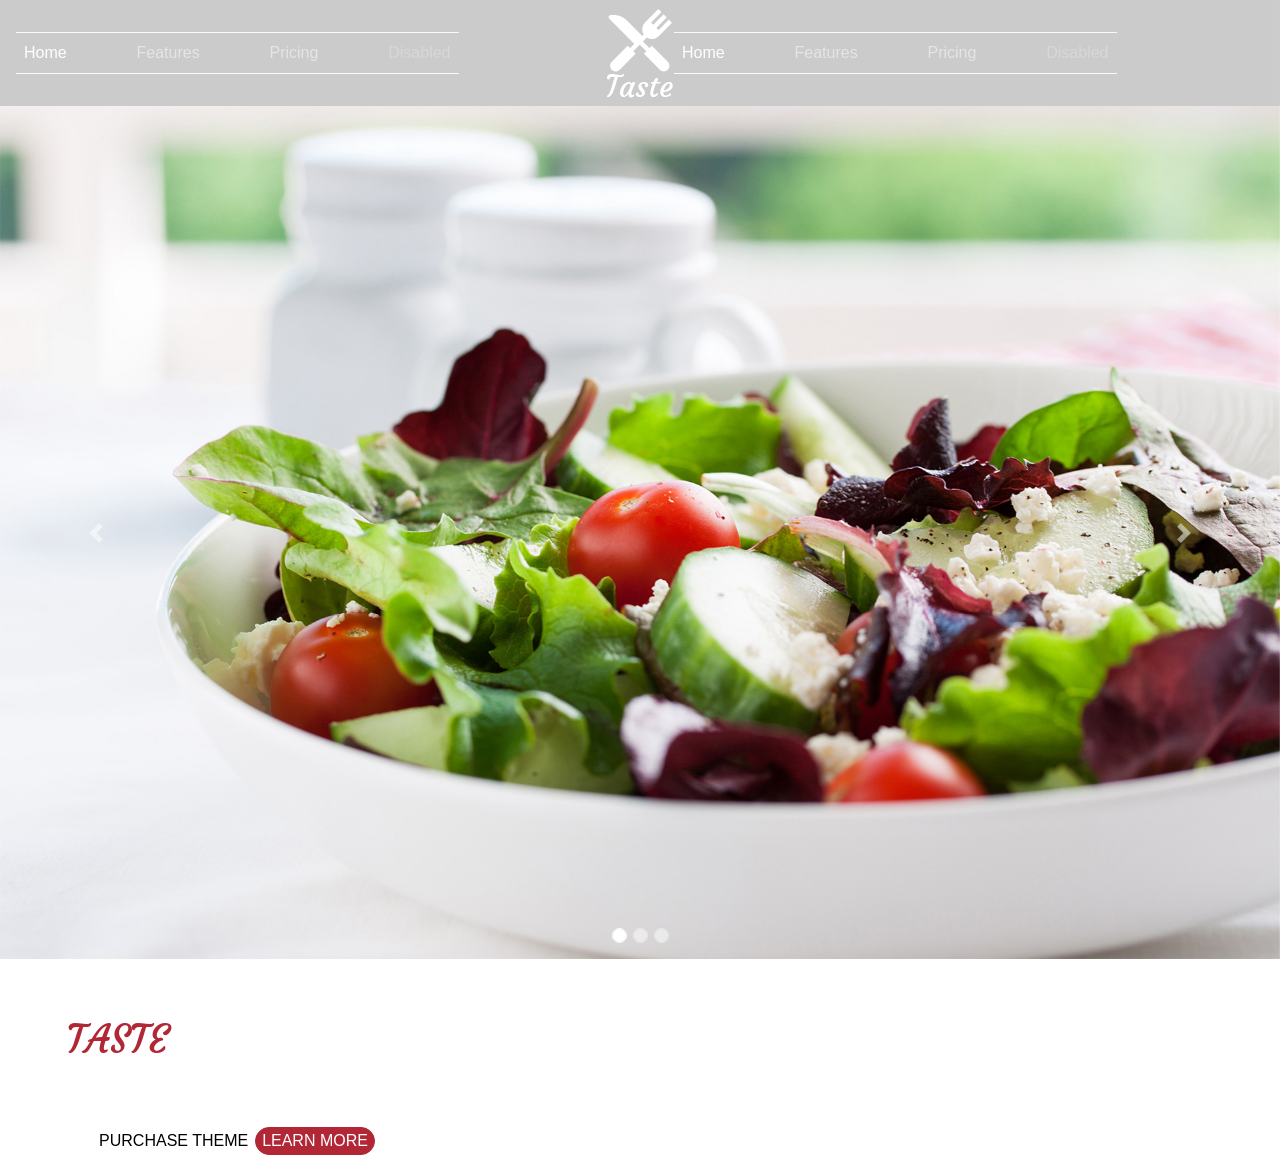
==== index2.html @ 9c45f6ed "media header 320px" ====
<!DOCTYPE html>
<html lang="en">

<head>
    <meta charset="UTF-8">
    <meta name="viewport" content="width=device-width, initial-scale=1.0">
    <meta http-equiv="X-UA-Compatible" content="ie=edge">
    <link rel="stylesheet" href="./public/css/app.css">
    <title>Document</title>
</head>

<body>
    <header>
        <nav class="navbar navbar-expand-lg navbar-dark ">
            <div class="collapse navbar-collapse  " id="navbarNavAltMarkup">
                <div class="navbar-nav w-75 d-flex justify-content-between border-top border-bottom">
                    <a class="nav-item nav-link active" href="#">Home <span class="sr-only">(current)</span></a>
                    <a class="nav-item nav-link" href="#">Features</a>
                    <a class="nav-item nav-link" href="#">Pricing</a>
                    <a class="nav-item nav-link disabled" href="#">Disabled</a>
                </div>
            </div>
            <img src="./public/images/logo.png" alt="">
            <button class="navbar-toggler" type="button" data-toggle="collapse" data-target="#navbarNavAltMarkup"
                aria-controls="navbarNavAltMarkup" aria-expanded="false" aria-label="Toggle navigation">
                <span class="navbar-toggler-icon"></span>
            </button>
            <div class="collapse navbar-collapse  " id="navbarNavAltMarkup">
                <div class="navbar-nav border-top border-bottom w-75 d-flex justify-content-between">
                    <a class="nav-item nav-link active" href="#">Home <span class="sr-only">(current)</span></a>
                    <a class="nav-item nav-link" href="#">Features</a>
                    <a class="nav-item nav-link" href="#">Pricing</a>
                    <a class="nav-item nav-link disabled" href="#">Disabled</a>
                </div>
            </div>
        </nav>
        <!--CAROUSSEL-->
        <div id="carouselExampleIndicators" class="carousel slide" data-ride="carousel">
                <ol class="carousel-indicators">
                  <li data-target="#carouselExampleIndicators" data-slide-to="0" class="active"></li>
                  <li data-target="#carouselExampleIndicators" data-slide-to="1"></li>
                  <li data-target="#carouselExampleIndicators" data-slide-to="2"></li>
                </ol>
                <div class="carousel-inner">
                  <div class="carousel-item active">
                    <img class="d-block w-100" src="./public/images/banner1.jpg" alt="First slide">
                  </div>
                  <div class="carousel-item">
                    <img class="d-block w-100" src="./public/images/banner1.jpg" alt="Second slide">
                  </div>
                  <div class="carousel-item">
                    <img class="d-block w-100" src="./public/images/banner1.jpg" alt="Third slide">
                  </div>
                </div>
                <a class="carousel-control-prev" href="#carouselExampleIndicators" role="button" data-slide="prev">
                  <span class="carousel-control-prev-icon" aria-hidden="true"></span>
                  <span class="sr-only">Previous</span>
                </a>
                <a class="carousel-control-next" href="#carouselExampleIndicators" role="button" data-slide="next">
                  <span class="carousel-control-next-icon" aria-hidden="true"></span>
                  <span class="sr-only">Next</span>
                </a>
                <div class="text_header">
                    <h1>Whatever your<span> OCCASION,</span></h1>
                    <h1><span class="coloré">TASTE</span> makes it one</h1>
                    <h1>to<span> remember!</span></h1>
                    <div class="button_header">
                        <button class=" rounded-pill">PURCHASE THEME</button>
                        <button class=" rounded-pill">LEARN MORE</button>
                    </div>
                </div>
              </div>
    </header>

    <!--section-->
    





    <script src="./node_modules/jquery/dist/jquery.js"></script>
    <script src="./node_modules/bootstrap/dist/js/bootstrap.bundle.js"></script>
    <script src="./node_modules/bootstrap/dist/js/bootstrap.js"></script>
</body>

</html>
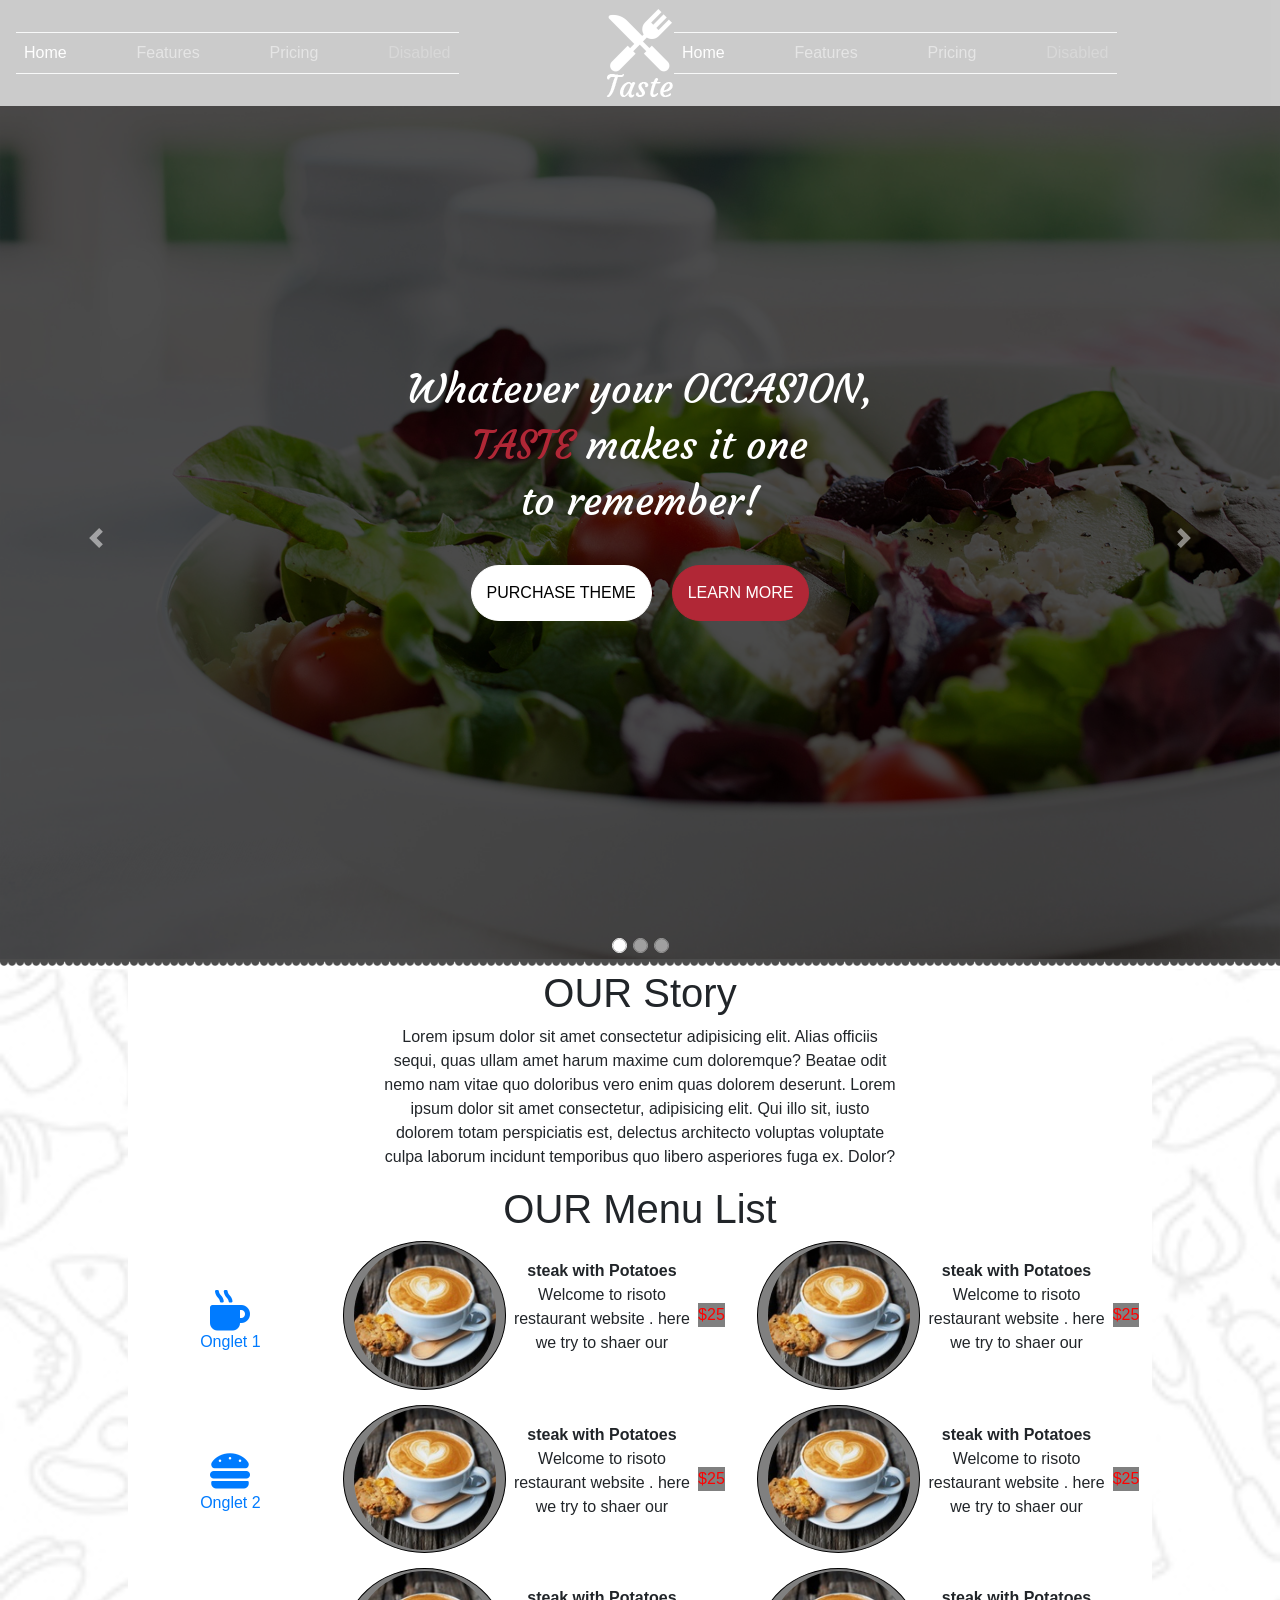
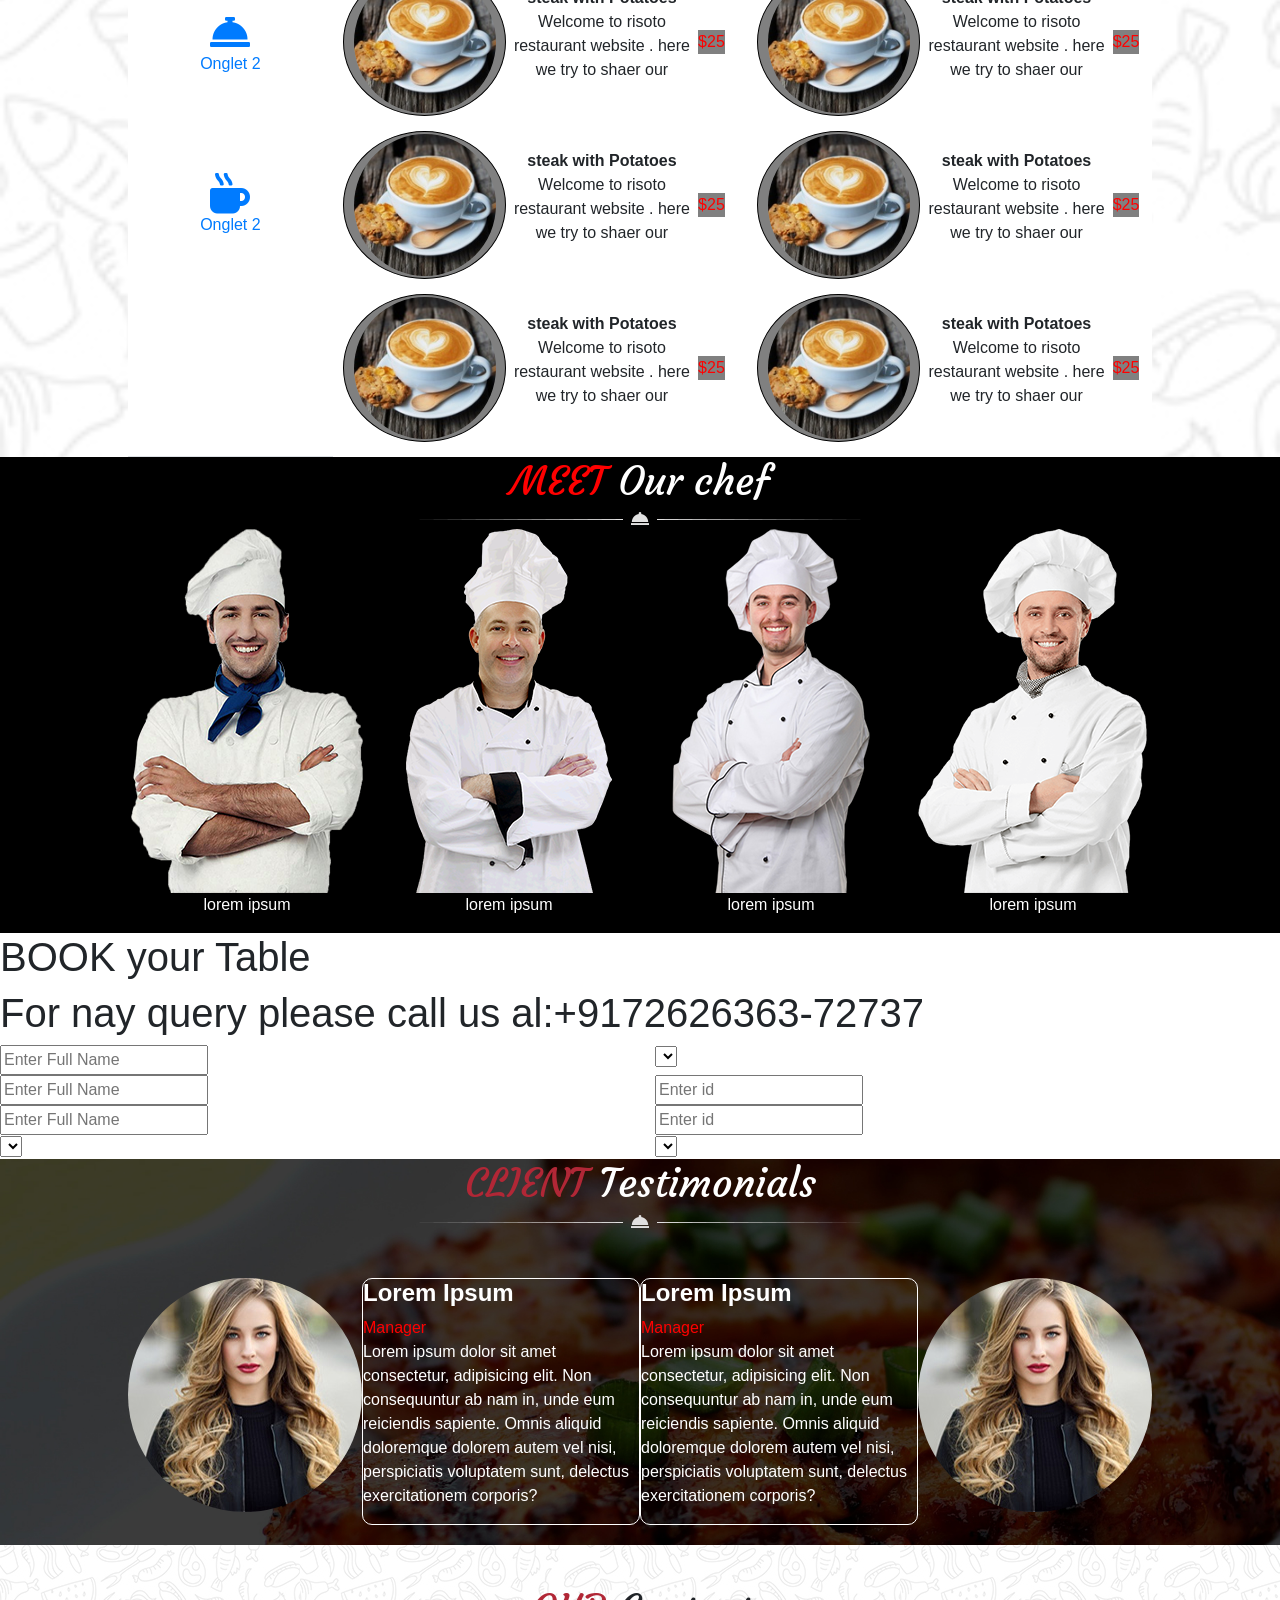
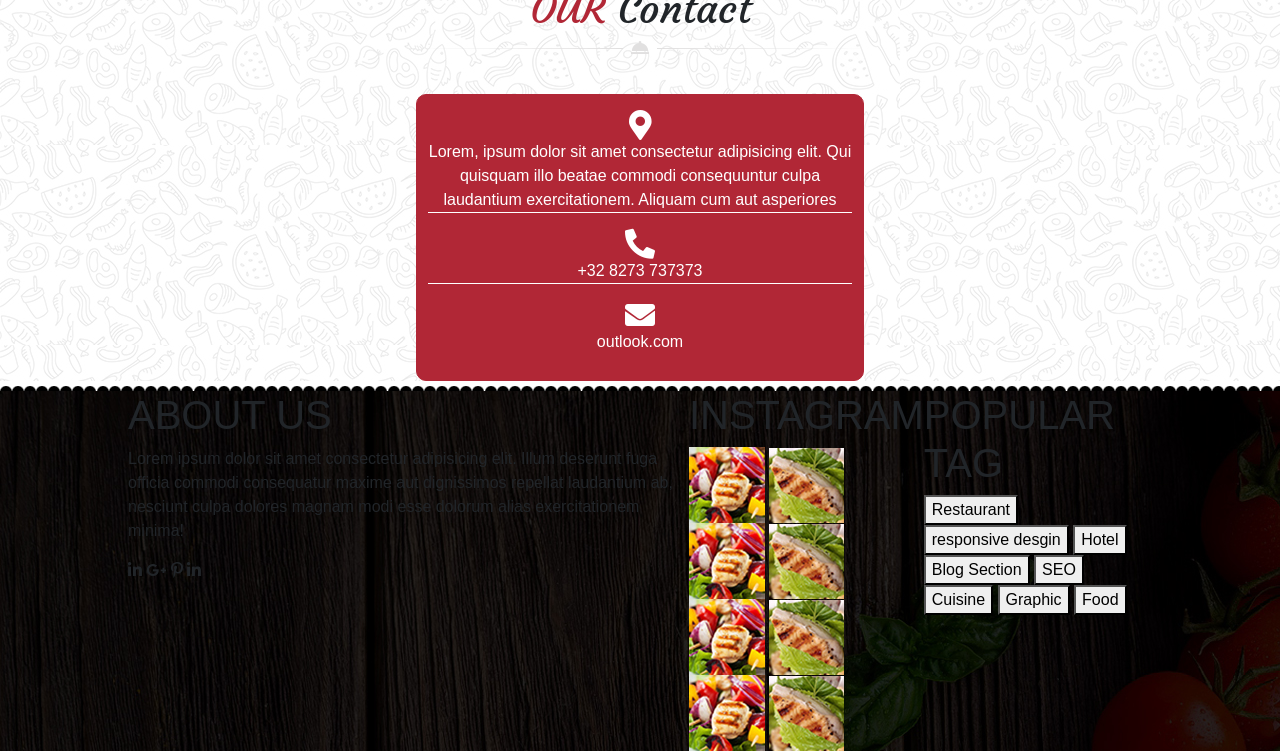
==== commit b9cf5a75: "footer pt 1" ====
--- a/index2.html
+++ b/index2.html
@@ -2,86 +2,396 @@
 <html lang="en">
 
 <head>
-    <meta charset="UTF-8">
-    <meta name="viewport" content="width=device-width, initial-scale=1.0">
-    <meta http-equiv="X-UA-Compatible" content="ie=edge">
-    <link rel="stylesheet" href="./public/css/app.css">
-    <title>Document</title>
+  <meta charset="UTF-8">
+  <meta name="viewport" content="width=device-width, initial-scale=1.0">
+  <meta http-equiv="X-UA-Compatible" content="ie=edge">
+  <link rel="stylesheet" href="./public/css/app.css">
+  <title>Document</title>
 </head>
 
 <body>
-    <header>
-        <nav class="navbar navbar-expand-lg navbar-dark ">
-            <div class="collapse navbar-collapse  " id="navbarNavAltMarkup">
-                <div class="navbar-nav w-75 d-flex justify-content-between border-top border-bottom">
-                    <a class="nav-item nav-link active" href="#">Home <span class="sr-only">(current)</span></a>
-                    <a class="nav-item nav-link" href="#">Features</a>
-                    <a class="nav-item nav-link" href="#">Pricing</a>
-                    <a class="nav-item nav-link disabled" href="#">Disabled</a>
-                </div>
-            </div>
-            <img src="./public/images/logo.png" alt="">
-            <button class="navbar-toggler" type="button" data-toggle="collapse" data-target="#navbarNavAltMarkup"
-                aria-controls="navbarNavAltMarkup" aria-expanded="false" aria-label="Toggle navigation">
-                <span class="navbar-toggler-icon"></span>
-            </button>
-            <div class="collapse navbar-collapse  " id="navbarNavAltMarkup">
-                <div class="navbar-nav border-top border-bottom w-75 d-flex justify-content-between">
-                    <a class="nav-item nav-link active" href="#">Home <span class="sr-only">(current)</span></a>
-                    <a class="nav-item nav-link" href="#">Features</a>
-                    <a class="nav-item nav-link" href="#">Pricing</a>
-                    <a class="nav-item nav-link disabled" href="#">Disabled</a>
-                </div>
-            </div>
+  <header>
+    <nav class="navbar navbar-expand-lg navbar-dark ">
+      <div class="collapse navbar-collapse  " id="navbarNavAltMarkup">
+        <div class="navbar-nav w-75 d-flex justify-content-between border-top border-bottom">
+          <a class="nav-item nav-link active" href="#">Home <span class="sr-only">(current)</span></a>
+          <a class="nav-item nav-link" href="#">Features</a>
+          <a class="nav-item nav-link" href="#">Pricing</a>
+          <a class="nav-item nav-link disabled" href="#">Disabled</a>
+        </div>
+      </div>
+      <img src="./public/images/logo.png" alt="">
+      <button class="navbar-toggler" type="button" data-toggle="collapse" data-target="#navbarNavAltMarkup"
+        aria-controls="navbarNavAltMarkup" aria-expanded="false" aria-label="Toggle navigation">
+        <span class="navbar-toggler-icon"></span>
+      </button>
+      <div class="collapse navbar-collapse  " id="navbarNavAltMarkup">
+        <div class="navbar-nav border-top border-bottom w-75 d-flex justify-content-between">
+          <a class="nav-item nav-link active" href="#">Home <span class="sr-only">(current)</span></a>
+          <a class="nav-item nav-link" href="#">Features</a>
+          <a class="nav-item nav-link" href="#">Pricing</a>
+          <a class="nav-item nav-link disabled" href="#">Disabled</a>
+        </div>
+      </div>
+    </nav>
+    <!--CAROUSSEL-->
+    <div id="carouselExampleIndicators" class="carousel slide" data-ride="carousel">
+      <ol class="carousel-indicators">
+        <li data-target="#carouselExampleIndicators" data-slide-to="0" class="active"></li>
+        <li data-target="#carouselExampleIndicators" data-slide-to="1"></li>
+        <li data-target="#carouselExampleIndicators" data-slide-to="2"></li>
+      </ol>
+      <div class="carousel-inner">
+        <div class="carousel-item active">
+          <img class="d-block w-100" src="./public/images/banner1.jpg" alt="First slide">
+        </div>
+        <div class="carousel-item">
+          <img class="d-block w-100" src="./public/images/banner1.jpg" alt="Second slide">
+        </div>
+        <div class="carousel-item">
+          <img class="d-block w-100" src="./public/images/banner1.jpg" alt="Third slide">
+        </div>
+      </div>
+      <a class="carousel-control-prev" href="#carouselExampleIndicators" role="button" data-slide="prev">
+        <span class="carousel-control-prev-icon" aria-hidden="true"></span>
+        <span class="sr-only">Previous</span>
+      </a>
+      <a class="carousel-control-next" href="#carouselExampleIndicators" role="button" data-slide="next">
+        <span class="carousel-control-next-icon" aria-hidden="true"></span>
+        <span class="sr-only">Next</span>
+      </a>
+      <div class="text_header">
+        <h1>Whatever your<span> OCCASION,</span></h1>
+        <h1><span class="coloré">TASTE</span> makes it one</h1>
+        <h1>to<span> remember!</span></h1>
+        <div class="button_header">
+          <button class=" rounded-pill">PURCHASE THEME</button>
+          <button class=" rounded-pill">LEARN MORE</button>
+        </div>
+      </div>
+      <div class="deco">
+
+      </div>
+    </div>
+
+  </header>
+
+  <!--section-->
+  <section class="section1">
+    <div class="story_menulist">
+      <h1><span>OUR</span> Story </h1>
+      <p>Lorem ipsum dolor sit amet consectetur adipisicing elit. Alias officiis sequi, quas ullam amet harum maxime cum
+        doloremque? Beatae odit nemo nam vitae quo doloribus vero enim quas dolorem deserunt. Lorem ipsum dolor sit amet
+        consectetur, adipisicing elit. Qui illo sit, iusto dolorem totam perspiciatis est, delectus architecto voluptas
+        voluptate culpa laborum incidunt temporibus quo libero asperiores fuga ex. Dolor?</p>
+      <h1><span>OUR</span> Menu List</h1>
+      <div class="menu_onglet d-flex w-100">
+        <!--MENU SUR LE COTE-->
+        <nav class="nav nav-tabs flex-column">
+          <a class="nav-item nav-link pt-5 pb-5" href="#p1" data-toggle="tab"><i class="fas fa-mug-hot"></i>Onglet 1</a>
+          <a class="nav-item nav-link pt-5 pb-5" href="#p2" data-toggle="tab"><i class="fas fa-hamburger"></i></i>Onglet
+            2</a>
+          <a class="nav-item nav-link pt-5 pb-5" href="#p2" data-toggle="tab"><i
+              class="fas fa-concierge-bell"></i>Onglet 2</a>
+          <a class="nav-item nav-link pt-5 pb-5" href="#p2" data-toggle="tab"><i class="fas fa-mug-hot"></i>Onglet 2</a>
         </nav>
-        <!--CAROUSSEL-->
-        <div id="carouselExampleIndicators" class="carousel slide" data-ride="carousel">
-                <ol class="carousel-indicators">
-                  <li data-target="#carouselExampleIndicators" data-slide-to="0" class="active"></li>
-                  <li data-target="#carouselExampleIndicators" data-slide-to="1"></li>
-                  <li data-target="#carouselExampleIndicators" data-slide-to="2"></li>
-                </ol>
-                <div class="carousel-inner">
-                  <div class="carousel-item active">
-                    <img class="d-block w-100" src="./public/images/banner1.jpg" alt="First slide">
-                  </div>
-                  <div class="carousel-item">
-                    <img class="d-block w-100" src="./public/images/banner1.jpg" alt="Second slide">
-                  </div>
-                  <div class="carousel-item">
-                    <img class="d-block w-100" src="./public/images/banner1.jpg" alt="Third slide">
-                  </div>
-                </div>
-                <a class="carousel-control-prev" href="#carouselExampleIndicators" role="button" data-slide="prev">
-                  <span class="carousel-control-prev-icon" aria-hidden="true"></span>
-                  <span class="sr-only">Previous</span>
-                </a>
-                <a class="carousel-control-next" href="#carouselExampleIndicators" role="button" data-slide="next">
-                  <span class="carousel-control-next-icon" aria-hidden="true"></span>
-                  <span class="sr-only">Next</span>
-                </a>
-                <div class="text_header">
-                    <h1>Whatever your<span> OCCASION,</span></h1>
-                    <h1><span class="coloré">TASTE</span> makes it one</h1>
-                    <h1>to<span> remember!</span></h1>
-                    <div class="button_header">
-                        <button class=" rounded-pill">PURCHASE THEME</button>
-                        <button class=" rounded-pill">LEARN MORE</button>
-                    </div>
-                </div>
-              </div>
-    </header>
-
-    <!--section-->
+        <!--CONTENU DES MENUS BREAKFAST-->
+        <div class="tab-content">
+          <div class="tab-pane fade show active" id="p1">
+            <!--1ERE RANGEE DES MENUS-->
+            <div class="row">
+              <div class="col-6">
+                <div class="imgronde">
+                  <img src="./public/images/menu_image_1.jpg" alt="">
+                </div>
+                <p><span>steak with Potatoes</span></br>
+                  Welcome to risoto restaurant website . here we try to shaer our</p>
+                <div class="prix">
+                  <span>$25</span>
+                </div>
+              </div>
+              <div class="col-6">
+                <div class="imgronde">
+                  <img src="./public/images/menu_image_1.jpg" alt="">
+                </div>
+                <p><span>steak with Potatoes</span> </br>
+                  Welcome to risoto restaurant website . here we try to shaer our</p>
+                <div class="prix">
+                  <span>$25</span>
+                </div>
+              </div>
+
+            </div>
+            <!--DEUXIEMME RANGEE-->
+            <div class="row">
+              <div class="col-6">
+                <div class="imgronde">
+                  <img src="./public/images/menu_image_1.jpg" alt="">
+                </div>
+                <p><span>steak with Potatoes</span></br>
+                  Welcome to risoto restaurant website . here we try to shaer our</p>
+                <div class="prix">
+                  <span>$25</span>
+                </div>
+              </div>
+              <div class="col-6">
+                <div class="imgronde">
+                  <img src="./public/images/menu_image_1.jpg" alt="">
+                </div>
+                <p><span>steak with Potatoes</span> </br>
+                  Welcome to risoto restaurant website . here we try to shaer our</p>
+                <div class="prix">
+                  <span>$25</span>
+                </div>
+              </div>
+
+            </div>
+            <!--TROISIEME RANGEE-->
+            <div class="row">
+              <div class="col-6">
+                <div class="imgronde">
+                  <img src="./public/images/menu_image_1.jpg" alt="">
+                </div>
+                <p><span>steak with Potatoes</span></br>
+                  Welcome to risoto restaurant website . here we try to shaer our</p>
+                <div class="prix">
+                  <span>$25</span>
+                </div>
+              </div>
+              <div class="col-6">
+                <div class="imgronde">
+                  <img src="./public/images/menu_image_1.jpg" alt="">
+                </div>
+                <p><span>steak with Potatoes</span> </br>
+                  Welcome to risoto restaurant website . here we try to shaer our</p>
+                <div class="prix">
+                  <span>$25</span>
+                </div>
+              </div>
+
+            </div>
+            <!--QUATRIEME-->
+            <div class="row">
+              <div class="col-6">
+                <div class="imgronde">
+                  <img src="./public/images/menu_image_1.jpg" alt="">
+                </div>
+                <p><span>steak with Potatoes</span></br>
+                  Welcome to risoto restaurant website . here we try to shaer our</p>
+                <div class="prix">
+                  <span>$25</span>
+                </div>
+              </div>
+              <div class="col-6">
+                <div class="imgronde">
+                  <img src="./public/images/menu_image_1.jpg" alt="">
+                </div>
+                <p><span>steak with Potatoes</span> </br>
+                  Welcome to risoto restaurant website . here we try to shaer our</p>
+                <div class="prix">
+                  <span>$25</span>
+                </div>
+              </div>
+
+            </div>
+            <!--CINQUIEME RANGEE-->
+            <div class="row">
+              <div class="col-6">
+                <div class="imgronde">
+                  <img src="./public/images/menu_image_1.jpg" alt="">
+                </div>
+                <p><span>steak with Potatoes</span></br>
+                  Welcome to risoto restaurant website . here we try to shaer our</p>
+                <div class="prix">
+                  <span>$25</span>
+                </div>
+              </div>
+              <div class="col-6">
+                <div class="imgronde">
+                  <img src="./public/images/menu_image_1.jpg" alt="">
+                </div>
+                <p><span>steak with Potatoes</span> </br>
+                  Welcome to risoto restaurant website . here we try to shaer our</p>
+                <div class="prix">
+                  <span>$25</span>
+                </div>
+              </div>
+
+            </div>
+          </div>
+        </div>
+
+      </div>
+    </div>
+  </section>
+  <section class="meetourchef">
+    <div class="titre_ourchef">
+      <h1><span>MEET</span> Our chef</h1>
+      <img src="./public/images/decoration_line.png" alt="">
+    </div>
+    <div class="row">
+      <div class="col-3">
+        <img src="./public/images/chef1.png" alt="">
+        <p>lorem ipsum</p>
+      </div>
+      <div class="col-3">
+        <img src="./public/images/chef2.png" alt="">
+        <p>lorem ipsum</p>
+      </div>
+      <div class="col-3">
+        <img src="./public/images/chef3.png" alt="">
+        <p>lorem ipsum</p>
+      </div>
+      <div class="col-3">
+        <img src="./public/images/chef4.png" alt="">
+        <p>lorem ipsum</p>
+      </div>
+    </div>
+  </section>
+
+  <!--BOOK YOUR TABLE-->
+  <section class="book">
+    <div class="book_table">
+      <h1><span>BOOK</span> your Table</h1>
+      <div class="formualaire">
+        <h1>For nay query please call us al:+9172626363-72737</h1>
+        <form action="">
+          <!--1ERE RANGEE-->
+          <div class="row">
+            <div class="col-6">
+              <input type="text" placeholder="Enter Full Name">
+            </div>
+            <div class="col-6">
+              <select name="" id=""></select>
+            </div>
+          </div>
+          <!--2IEME RANGEE-->
+          <div class="row">
+            <div class="col-6">
+              <input type="text" placeholder="Enter Full Name">
+            </div>
+            <div class="col-6">
+              <input type="text" placeholder="Enter id">
+            </div>
+          </div>
+          <!--3IEME RANGEE-->
+          <div class="row">
+            <div class="col-6">
+              <input type="text" placeholder="Enter Full Name">
+            </div>
+            <div class="col-6">
+              <input type="text" placeholder="Enter id">
+            </div>
+          </div>
+          <!--4IEME RANGEE-->
+          <div class="row">
+            <div class="col-6">
+              <select name="" id=""></select>
+            </div>
+            <div class="col-6">
+              <select name="" id=""></select>
+            </div>
+          </div>
+        </form>
+      </div>
+    </div>
+
+    <!--CLIENT TESTIMONIALS-->
+  </section>
+  <section class="testimonials">
+    <div class="client_testi">
+      <h1><span>CLIENT</span> Testimonials</h1>
+      <img src="./public/images/decoration_line.png" alt="">
+    </div>
+    <div class="manager">
+      <div class="first_photo">
+        <img src="./public/images/testimonial1.jpg" alt="">
+      </div>
+      <div class="first_presentation">
+        <h4>Lorem Ipsum</h4>
+        <span>Manager</span>
+        <p>Lorem ipsum dolor sit amet consectetur, adipisicing elit. Non consequuntur ab nam in, unde eum reiciendis
+          sapiente. Omnis aliquid doloremque dolorem autem vel nisi, perspiciatis voluptatem sunt, delectus
+          exercitationem corporis?</p>
+      </div>
+      <div class="first_presentation">
+        <h4>Lorem Ipsum</h4>
+        <span>Manager</span>
+        <p>Lorem ipsum dolor sit amet consectetur, adipisicing elit. Non consequuntur ab nam in, unde eum reiciendis
+          sapiente. Omnis aliquid doloremque dolorem autem vel nisi, perspiciatis voluptatem sunt, delectus
+          exercitationem corporis?</p>
+      </div>
+      <div class="first_photo">
+        <img src="./public/images/testimonial1.jpg" alt="">
+      </div>
+    </div>
+  </section>
+  <!--OUR CONTACT-->
+  <section class="our_contact">
+    <h1><span>OUR </span>Contact</h1>
+    <img src="./public/images/decoration_line.png" alt="">
+    <div class="info">
+      <i class="fas fa-map-marker-alt"></i>
+      <p>Lorem, ipsum dolor sit amet consectetur adipisicing elit. Qui quisquam illo beatae commodi consequuntur culpa
+        laudantium exercitationem. Aliquam cum aut asperiores</p>
+      <i class="fas fa-phone-alt"></i>
+      <p>+32 8273 737373</p>
+      <i class="fas fa-envelope"></i>
+      <p>outlook.com</p>
+    </div>
+  </section>
+  <!--FOOTER-->
+  <footer>
+      <div class="deco2">
+
+        </div>
+    <div class="fin">
+        
+          <div class="about_us">
+            <h1>ABOUT US</h1>
+            <p>Lorem ipsum dolor sit amet consectetur adipisicing elit. Illum deserunt fuga officia commodi consequatur maxime aut dignissimos repellat laudantium ab, nesciunt culpa dolores magnam modi esse dolorum alias exercitationem minima!</p>
+            <div class="icones">
+                <i class="fab fa-linkedin-in"></i>
+                <i class="fab fa-google-plus-g"></i>
+                <i class="fab fa-pinterest-p"></i>
+                <i class="fab fa-linkedin-in"></i>
+            </div>
+          </div>
+          <div class="instagram">
+            <h1>INSTAGRAM</h1>
+            <img src="./public/images/instragram_gallery_img1.jpg" alt="">
+            <img src="./public/images/instragram_gallery_img2.jpg" alt="">
+            <img src="./public/images/instragram_gallery_img1.jpg" alt="">
+            <img src="./public/images/instragram_gallery_img2.jpg" alt="">
+            <img src="./public/images/instragram_gallery_img1.jpg" alt="">
+            <img src="./public/images/instragram_gallery_img2.jpg" alt="">
+            <img src="./public/images/instragram_gallery_img1.jpg" alt="">
+            <img src="./public/images/instragram_gallery_img2.jpg" alt="">
+          </div>
+          <div class="popular">
+            <h1>POPULAR TAG</h1>
+            <button>Restaurant</button>
+            <button>responsive desgin</button>
+            <button>Hotel</button>
+            <button>Blog Section</button>
+            <button>SEO</button>
+            <button>Cuisine</button>
+            <button>Graphic</button>
+            <button>Food</button>
+          </div>
+    </div>
+    <div class="fond_rouge">
+      
+    </div>
     
-
-
-
-
-
-    <script src="./node_modules/jquery/dist/jquery.js"></script>
-    <script src="./node_modules/bootstrap/dist/js/bootstrap.bundle.js"></script>
-    <script src="./node_modules/bootstrap/dist/js/bootstrap.js"></script>
+  </footer>
+
+
+
+
+  <script src="./node_modules/jquery/dist/jquery.js"></script>
+  <script src="./node_modules/bootstrap/dist/js/bootstrap.bundle.js"></script>
+  <script src="./node_modules/bootstrap/dist/js/bootstrap.js"></script>
 </body>
 
 </html>
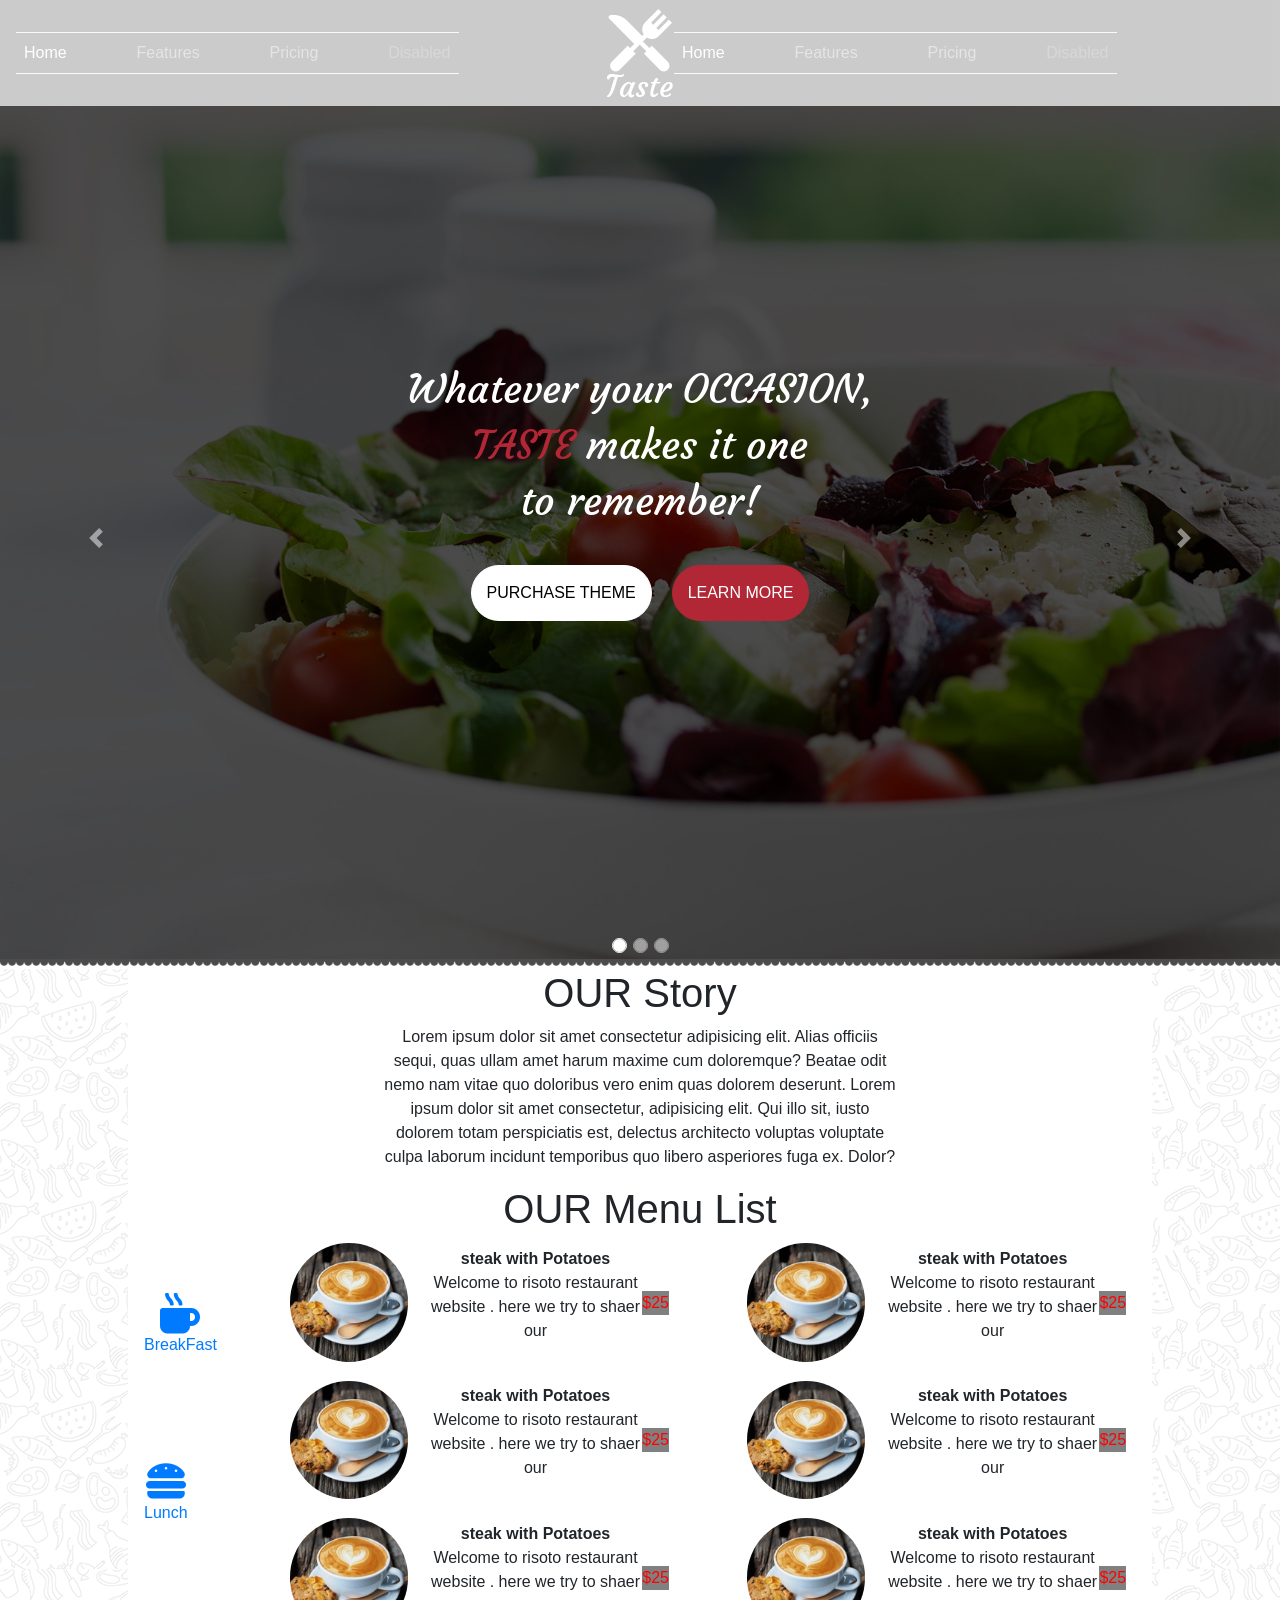
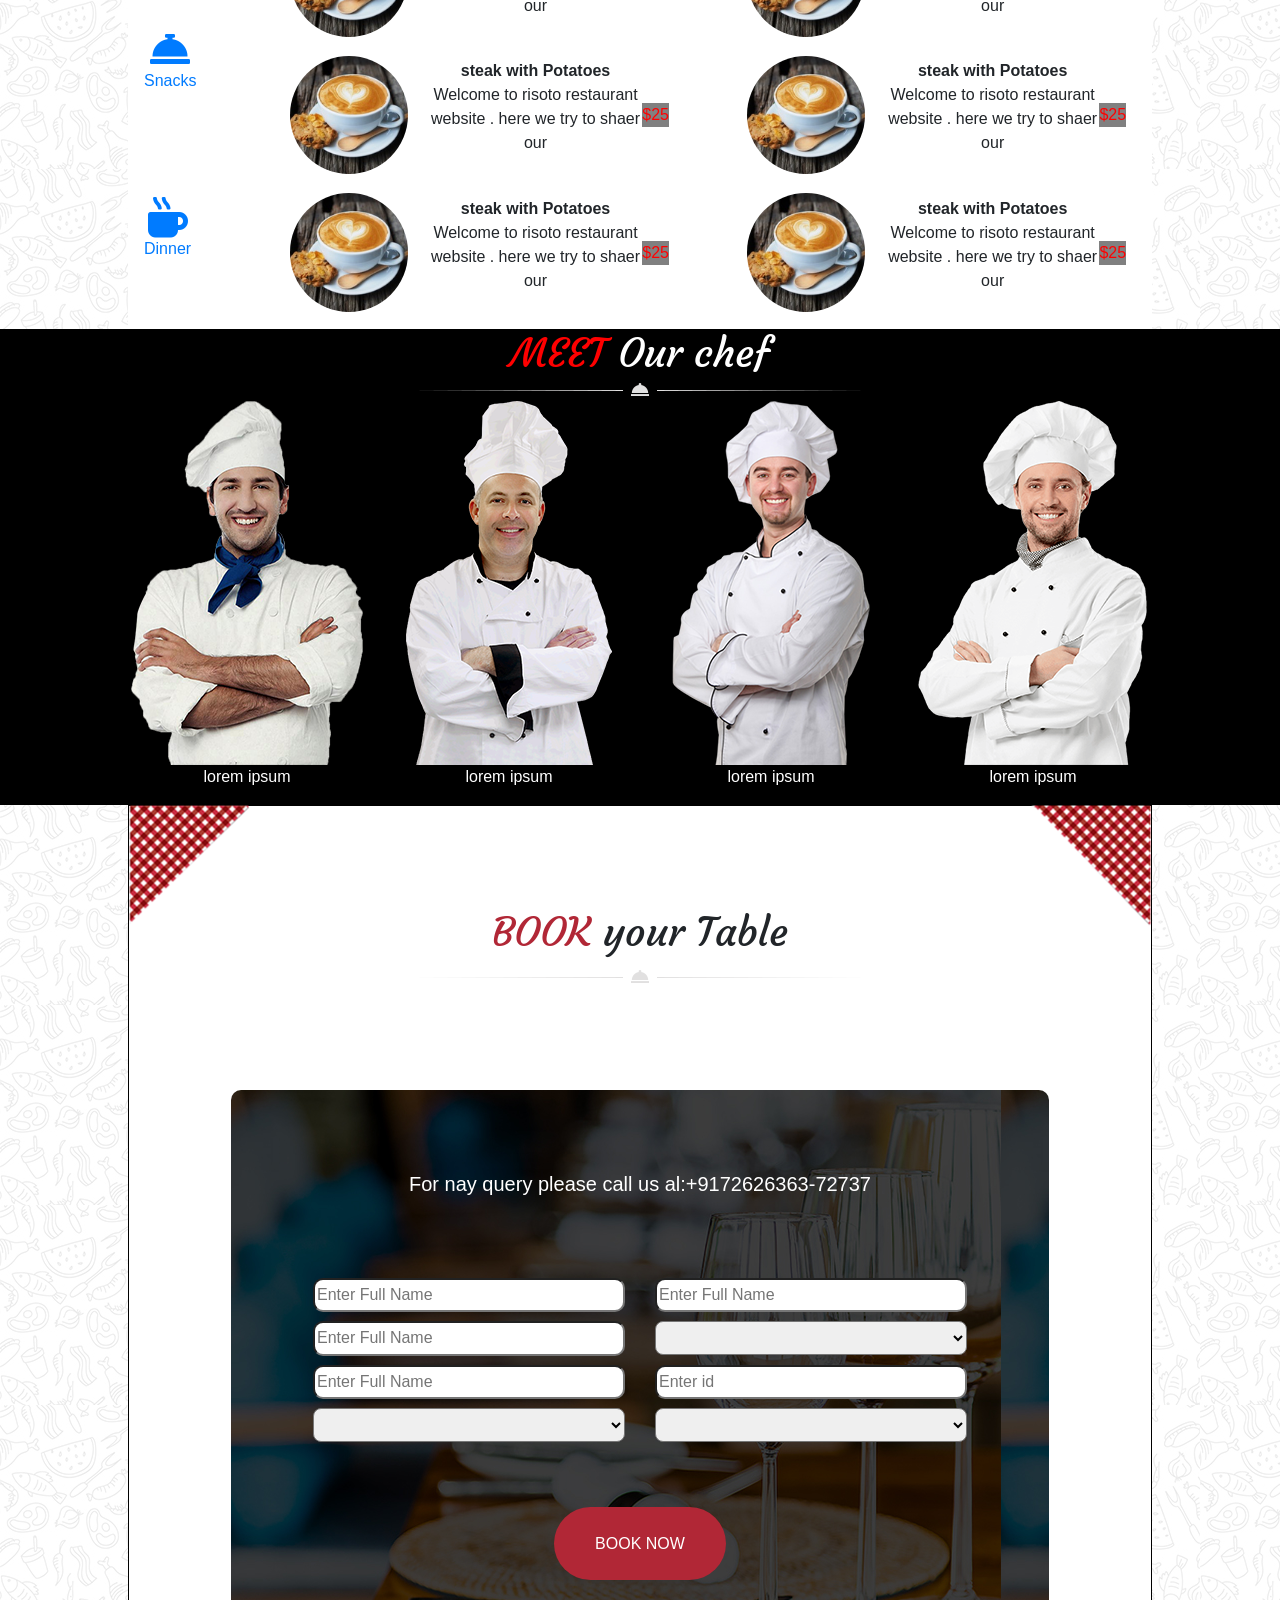
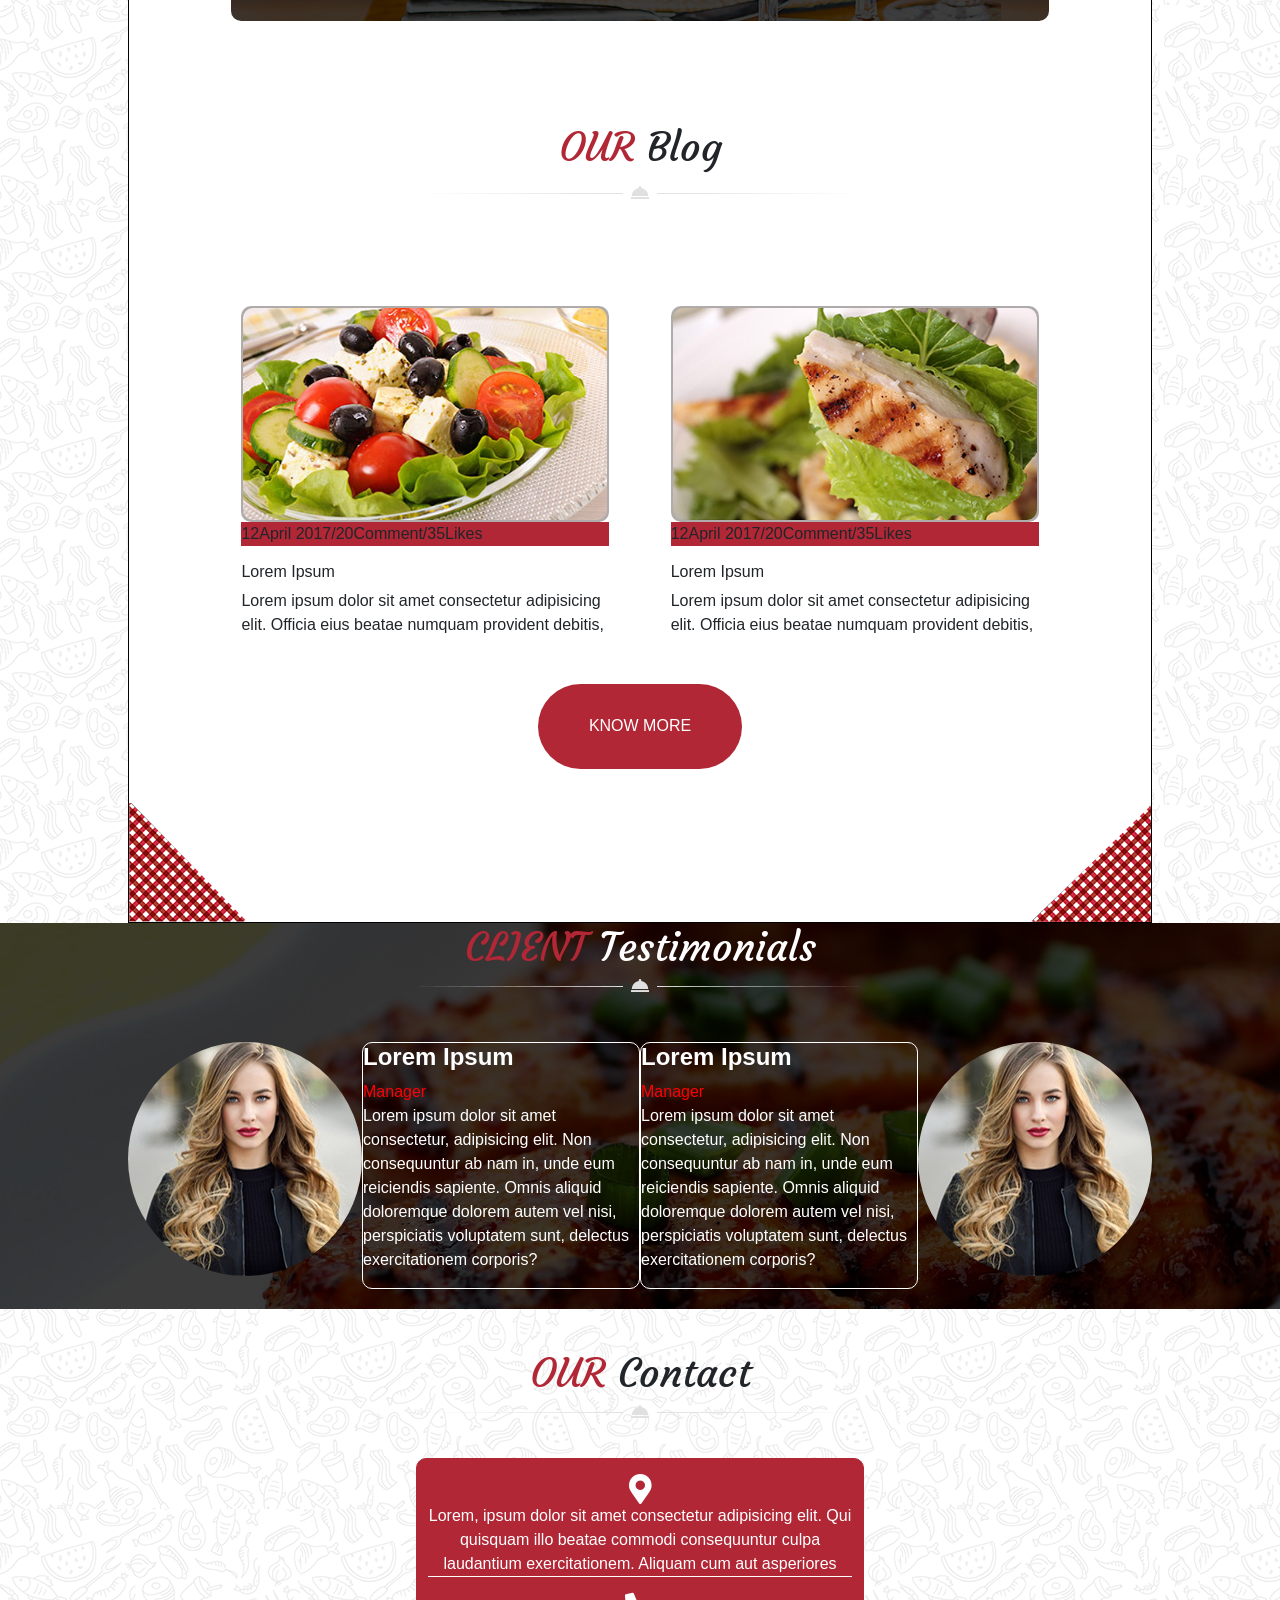
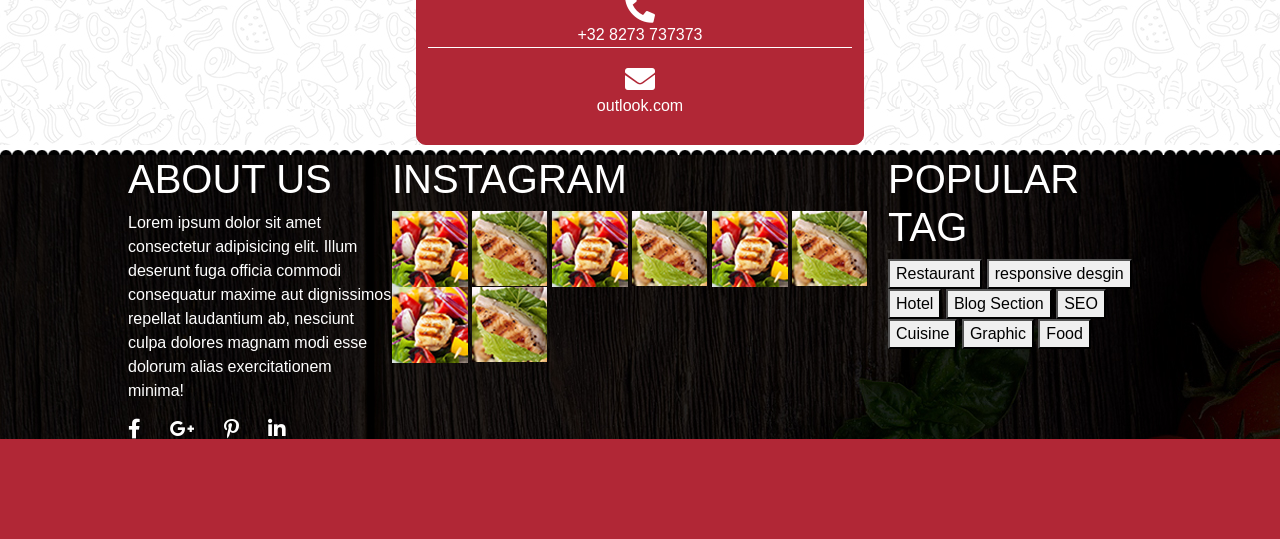
==== commit 24dc6fa2: "menu onglet" ====
--- a/index2.html
+++ b/index2.html
@@ -87,17 +87,33 @@
       <h1><span>OUR</span> Menu List</h1>
       <div class="menu_onglet d-flex w-100">
         <!--MENU SUR LE COTE-->
-        <nav class="nav nav-tabs flex-column">
-          <a class="nav-item nav-link pt-5 pb-5" href="#p1" data-toggle="tab"><i class="fas fa-mug-hot"></i>Onglet 1</a>
-          <a class="nav-item nav-link pt-5 pb-5" href="#p2" data-toggle="tab"><i class="fas fa-hamburger"></i></i>Onglet
-            2</a>
-          <a class="nav-item nav-link pt-5 pb-5" href="#p2" data-toggle="tab"><i
-              class="fas fa-concierge-bell"></i>Onglet 2</a>
-          <a class="nav-item nav-link pt-5 pb-5" href="#p2" data-toggle="tab"><i class="fas fa-mug-hot"></i>Onglet 2</a>
-        </nav>
-        <!--CONTENU DES MENUS BREAKFAST-->
-        <div class="tab-content">
-          <div class="tab-pane fade show active" id="p1">
+        <ul class="nav  mb-3" id="tab" role="tablist">
+          <li class="nav-item" role="presentation">
+            <a class="nav-link active" id="pills-breakfirst-tab" data-toggle="pill" href="#pills-breakfirst" role="tab"
+              aria-controls="pills-breakfirst" aria-selected="true"><i class="fas fa-mug-hot"></i>BreakFast</a>
+          </li>
+          <li class="nav-item" role="presentation">
+            <a class="nav-link" id="pills-lunch-tab" data-toggle="pill" href="#pills-lunch" role="tab"
+              aria-controls="pills-lunch" aria-selected="false"><i class="fas fa-hamburger"></i>Lunch</a>
+          </li>
+          <li class="nav-item" role="presentation">
+            <a class="nav-link" id="pills-snacks-tab" data-toggle="pill" href="#pills-snacks" role="tab"
+              aria-controls="pills-snacks" aria-selected="false"><i class="fas fa-concierge-bell"></i>Snacks</a>
+          </li>
+          <li class="nav-item" role="presentation">
+            <a class="nav-link" id="pills-dinner-tab" data-toggle="pill" href="#pills-dinner" role="tab"
+              aria-controls="pills-dinner" aria-selected="false"><i class="fas fa-mug-hot"></i>Dinner</a>
+          </li>
+          <li class="nav-item" role="presentation">
+            <a class="nav-link" id="pills-contact-tab" data-toggle="pill" href="#pills-contact" role="tab"
+              aria-controls="pills-contact" aria-selected="false"></a>
+          </li>
+        </ul>
+
+        <div class="tab-content" id="pills-tabContent">
+          <!--CONTENU DES MENUS BREAKFAST-->
+          <div class="tab-pane fade show active" id="pills-breakfirst" role="tabpanel"
+            aria-labelledby="pills-lunch  -tab">
             <!--1ERE RANGEE DES MENUS-->
             <div class="row">
               <div class="col-6">
@@ -219,7 +235,382 @@
 
             </div>
           </div>
-        </div>
+
+          <!--CONTENU DES MENUS LUNCH-->
+
+          <div class="tab-pane fade" id="pills-lunch" role="tabpanel" aria-labelledby="pills-lunch-tab">
+            <!--1ERE RANGEE DES MENUS-->
+            <div class="row">
+              <div class="col-6">
+                <div class="imgronde">
+                  <img src="./public/images/menu_image_2.jpg" alt="">
+                </div>
+                <p><span>steak with Potatoes</span></br>
+                  Welcome to risoto restaurant website . here we try to shaer our</p>
+                <div class="prix">
+                  <span>$25</span>
+                </div>
+              </div>
+              <div class="col-6">
+                <div class="imgronde">
+                  <img src="./public/images/menu_image_2.jpg" alt="">
+                </div>
+                <p><span>steak with Potatoes</span> </br>
+                  Welcome to risoto restaurant website . here we try to shaer our</p>
+                <div class="prix">
+                  <span>$25</span>
+                </div>
+              </div>
+
+            </div>
+            <!--DEUXIEMME RANGEE-->
+            <div class="row">
+              <div class="col-6">
+                <div class="imgronde">
+                  <img src="./public/images/menu_image_2.jpg" alt="">
+                </div>
+                <p><span>steak with Potatoes</span></br>
+                  Welcome to risoto restaurant website . here we try to shaer our</p>
+                <div class="prix">
+                  <span>$25</span>
+                </div>
+              </div>
+              <div class="col-6">
+                <div class="imgronde">
+                  <img src="./public/images/menu_image_2.jpg" alt="">
+                </div>
+                <p><span>steak with Potatoes</span> </br>
+                  Welcome to risoto restaurant website . here we try to shaer our</p>
+                <div class="prix">
+                  <span>$25</span>
+                </div>
+              </div>
+
+            </div>
+            <!--TROISIEME RANGEE-->
+            <div class="row">
+              <div class="col-6">
+                <div class="imgronde">
+                  <img src="./public/images/menu_image_2.jpg" alt="">
+                </div>
+                <p><span>steak with Potatoes</span></br>
+                  Welcome to risoto restaurant website . here we try to shaer our</p>
+                <div class="prix">
+                  <span>$25</span>
+                </div>
+              </div>
+              <div class="col-6">
+                <div class="imgronde">
+                  <img src="./public/images/menu_image_2.jpg" alt="">
+                </div>
+                <p><span>steak with Potatoes</span> </br>
+                  Welcome to risoto restaurant website . here we try to shaer our</p>
+                <div class="prix">
+                  <span>$25</span>
+                </div>
+              </div>
+
+            </div>
+            <!--QUATRIEME-->
+            <div class="row">
+              <div class="col-6">
+                <div class="imgronde">
+                  <img src="./public/images/menu_image_2.jpg" alt="">
+                </div>
+                <p><span>steak with Potatoes</span></br>
+                  Welcome to risoto restaurant website . here we try to shaer our</p>
+                <div class="prix">
+                  <span>$25</span>
+                </div>
+              </div>
+              <div class="col-6">
+                <div class="imgronde">
+                  <img src="./public/images/menu_image_2.jpg" alt="">
+                </div>
+                <p><span>steak with Potatoes</span> </br>
+                  Welcome to risoto restaurant website . here we try to shaer our</p>
+                <div class="prix">
+                  <span>$25</span>
+                </div>
+              </div>
+
+            </div>
+            <!--CINQUIEME RANGEE-->
+            <div class="row">
+              <div class="col-6">
+                <div class="imgronde">
+                  <img src="./public/images/menu_image_2.jpg" alt="">
+                </div>
+                <p><span>steak with Potatoes</span></br>
+                  Welcome to risoto restaurant website . here we try to shaer our</p>
+                <div class="prix">
+                  <span>$25</span>
+                </div>
+              </div>
+              <div class="col-6">
+                <div class="imgronde">
+                  <img src="./public/images/menu_image_2.jpg" alt="">
+                </div>
+                <p><span>steak with Potatoes</span> </br>
+                  Welcome to risoto restaurant website . here we try to shaer our</p>
+                <div class="prix">
+                  <span>$25</span>
+                </div>
+              </div>
+
+            </div>
+          </div>
+          <!--CONTENU DES MENUS LUNCH-->
+
+          <div class="tab-pane fade" id="pills-snacks" role="tabpanel" aria-labelledby="pills-snacks-tab">
+            <!--1ERE RANGEE DES MENUS-->
+            <div class="row">
+              <div class="col-6">
+                <div class="imgronde">
+                  <img src="./public/images/menu_image_3.jpg" alt="">
+                </div>
+                <p><span>steak with Potatoes</span></br>
+                  Welcome to risoto restaurant website . here we try to shaer our</p>
+                <div class="prix">
+                  <span>$25</span>
+                </div>
+              </div>
+              <div class="col-6">
+                <div class="imgronde">
+                  <img src="./public/images/menu_image_3.jpg" alt="">
+                </div>
+                <p><span>steak with Potatoes</span> </br>
+                  Welcome to risoto restaurant website . here we try to shaer our</p>
+                <div class="prix">
+                  <span>$25</span>
+                </div>
+              </div>
+
+            </div>
+            <!--DEUXIEMME RANGEE-->
+            <div class="row">
+              <div class="col-6">
+                <div class="imgronde">
+                  <img src="./public/images/menu_image_3.jpg" alt="">
+                </div>
+                <p><span>steak with Potatoes</span></br>
+                  Welcome to risoto restaurant website . here we try to shaer our</p>
+                <div class="prix">
+                  <span>$25</span>
+                </div>
+              </div>
+              <div class="col-6">
+                <div class="imgronde">
+                  <img src="./public/images/menu_image_3.jpg" alt="">
+                </div>
+                <p><span>steak with Potatoes</span> </br>
+                  Welcome to risoto restaurant website . here we try to shaer our</p>
+                <div class="prix">
+                  <span>$25</span>
+                </div>
+              </div>
+
+            </div>
+            <!--TROISIEME RANGEE-->
+            <div class="row">
+              <div class="col-6">
+                <div class="imgronde">
+                  <img src="./public/images/menu_image_3.jpg" alt="">
+                </div>
+                <p><span>steak with Potatoes</span></br>
+                  Welcome to risoto restaurant website . here we try to shaer our</p>
+                <div class="prix">
+                  <span>$25</span>
+                </div>
+              </div>
+              <div class="col-6">
+                <div class="imgronde">
+                  <img src="./public/images/menu_image_3.jpg" alt="">
+                </div>
+                <p><span>steak with Potatoes</span> </br>
+                  Welcome to risoto restaurant website . here we try to shaer our</p>
+                <div class="prix">
+                  <span>$25</span>
+                </div>
+              </div>
+
+            </div>
+            <!--QUATRIEME-->
+            <div class="row">
+              <div class="col-6">
+                <div class="imgronde">
+                  <img src="./public/images/menu_image_3.jpg" alt="">
+                </div>
+                <p><span>steak with Potatoes</span></br>
+                  Welcome to risoto restaurant website . here we try to shaer our</p>
+                <div class="prix">
+                  <span>$25</span>
+                </div>
+              </div>
+              <div class="col-6">
+                <div class="imgronde">
+                  <img src="./public/images/menu_image_3.jpg" alt="">
+                </div>
+                <p><span>steak with Potatoes</span> </br>
+                  Welcome to risoto restaurant website . here we try to shaer our</p>
+                <div class="prix">
+                  <span>$25</span>
+                </div>
+              </div>
+
+            </div>
+            <!--CINQUIEME RANGEE-->
+            <div class="row">
+              <div class="col-6">
+                <div class="imgronde">
+                  <img src="./public/images/menu_image_3.jpg" alt="">
+                </div>
+                <p><span>steak with Potatoes</span></br>
+                  Welcome to risoto restaurant website . here we try to shaer our</p>
+                <div class="prix">
+                  <span>$25</span>
+                </div>
+              </div>
+              <div class="col-6">
+                <div class="imgronde">
+                  <img src="./public/images/menu_image_3.jpg" alt="">
+                </div>
+                <p><span>steak with Potatoes</span> </br>
+                  Welcome to risoto restaurant website . here we try to shaer our</p>
+                <div class="prix">
+                  <span>$25</span>
+                </div>
+              </div>
+
+            </div>
+          </div>
+                  <!--CONTENU DES MENUS LUNCH-->
+        
+                  <div class="tab-pane fade" id="pills-dinner" role="tabpanel" aria-labelledby="pills-dinner-tab">
+                      <!--1ERE RANGEE DES MENUS-->
+                      <div class="row">
+                        <div class="col-6">
+                          <div class="imgronde">
+                            <img src="./public/images/menu_image_.jpg" alt="">
+                          </div>
+                          <p><span>steak with Potatoes</span></br>
+                            Welcome to risoto restaurant website . here we try to shaer our</p>
+                          <div class="prix">
+                            <span>$25</span>
+                          </div>
+                        </div>
+                        <div class="col-6">
+                          <div class="imgronde">
+                            <img src="./public/images/menu_image_.jpg" alt="">
+                          </div>
+                          <p><span>steak with Potatoes</span> </br>
+                            Welcome to risoto restaurant website . here we try to shaer our</p>
+                          <div class="prix">
+                            <span>$25</span>
+                          </div>
+                        </div>
+          
+                      </div>
+                      <!--DEUXIEMME RANGEE-->
+                      <div class="row">
+                        <div class="col-6">
+                          <div class="imgronde">
+                            <img src="./public/images/menu_image_.jpg" alt="">
+                          </div>
+                          <p><span>steak with Potatoes</span></br>
+                            Welcome to risoto restaurant website . here we try to shaer our</p>
+                          <div class="prix">
+                            <span>$25</span>
+                          </div>
+                        </div>
+                        <div class="col-6">
+                          <div class="imgronde">
+                            <img src="./public/images/menu_image_.jpg" alt="">
+                          </div>
+                          <p><span>steak with Potatoes</span> </br>
+                            Welcome to risoto restaurant website . here we try to shaer our</p>
+                          <div class="prix">
+                            <span>$25</span>
+                          </div>
+                        </div>
+          
+                      </div>
+                      <!--TROISIEME RANGEE-->
+                      <div class="row">
+                        <div class="col-6">
+                          <div class="imgronde">
+                            <img src="./public/images/menu_image_.jpg" alt="">
+                          </div>
+                          <p><span>steak with Potatoes</span></br>
+                            Welcome to risoto restaurant website . here we try to shaer our</p>
+                          <div class="prix">
+                            <span>$25</span>
+                          </div>
+                        </div>
+                        <div class="col-6">
+                          <div class="imgronde">
+                            <img src="./public/images/menu_image_.jpg" alt="">
+                          </div>
+                          <p><span>steak with Potatoes</span> </br>
+                            Welcome to risoto restaurant website . here we try to shaer our</p>
+                          <div class="prix">
+                            <span>$25</span>
+                          </div>
+                        </div>
+          
+                      </div>
+                      <!--QUATRIEME-->
+                      <div class="row">
+                        <div class="col-6">
+                          <div class="imgronde">
+                            <img src="./public/images/menu_image_.jpg" alt="">
+                          </div>
+                          <p><span>steak with Potatoes</span></br>
+                            Welcome to risoto restaurant website . here we try to shaer our</p>
+                          <div class="prix">
+                            <span>$25</span>
+                          </div>
+                        </div>
+                        <div class="col-6">
+                          <div class="imgronde">
+                            <img src="./public/images/menu_image_.jpg" alt="">
+                          </div>
+                          <p><span>steak with Potatoes</span> </br>
+                            Welcome to risoto restaurant website . here we try to shaer our</p>
+                          <div class="prix">
+                            <span>$25</span>
+                          </div>
+                        </div>
+          
+                      </div>
+                      <!--CINQUIEME RANGEE-->
+                      <div class="row">
+                        <div class="col-6">
+                          <div class="imgronde">
+                            <img src="./public/images/menu_image_.jpg" alt="">
+                          </div>
+                          <p><span>steak with Potatoes</span></br>
+                            Welcome to risoto restaurant website . here we try to shaer our</p>
+                          <div class="prix">
+                            <span>$25</span>
+                          </div>
+                        </div>
+                        <div class="col-6">
+                          <div class="imgronde">
+                            <img src="./public/images/menu_image_.jpg" alt="">
+                          </div>
+                          <p><span>steak with Potatoes</span> </br>
+                            Welcome to risoto restaurant website . here we try to shaer our</p>
+                          <div class="prix">
+                            <span>$25</span>
+                          </div>
+                        </div>
+          
+                      </div>
+                    </div>
+        </div>
+
+
 
       </div>
     </div>
@@ -251,10 +642,19 @@
 
   <!--BOOK YOUR TABLE-->
   <section class="book">
+
     <div class="book_table">
-      <h1><span>BOOK</span> your Table</h1>
-      <div class="formualaire">
-        <h1>For nay query please call us al:+9172626363-72737</h1>
+      <img src="./public/images/box-bottom-left.png" alt="" class="coinrougeleftdown">
+      <img src="./public/images/box-bottom_right.png" alt="" class="coinrougerightdown">
+      <img src="./public/images/box-bottom-left.png" alt="" class="coinrougeleftup">
+      <img src="./public/images/box-bottom_right.png" alt="" class="coinrougerightup">
+      <div class="titre_blog">
+        <h1><span>BOOK</span> your Table</h1>
+        <img src="./public/images/decoration_line.png" alt="">
+      </div>
+
+      <div class="formulaire">
+        <h5>For nay query please call us al:+9172626363-72737</h5>
         <form action="">
           <!--1ERE RANGEE-->
           <div class="row">
@@ -262,7 +662,7 @@
               <input type="text" placeholder="Enter Full Name">
             </div>
             <div class="col-6">
-              <select name="" id=""></select>
+              <input type="text" placeholder="Enter Full Name">
             </div>
           </div>
           <!--2IEME RANGEE-->
@@ -271,7 +671,7 @@
               <input type="text" placeholder="Enter Full Name">
             </div>
             <div class="col-6">
-              <input type="text" placeholder="Enter id">
+              <select name="" id="">No Of Person</select>
             </div>
           </div>
           <!--3IEME RANGEE-->
@@ -286,18 +686,44 @@
           <!--4IEME RANGEE-->
           <div class="row">
             <div class="col-6">
-              <select name="" id=""></select>
+              <select name="" id="">Occasion</select>
             </div>
             <div class="col-6">
-              <select name="" id=""></select>
+              <select name="" id="">Cuisine</select>
             </div>
           </div>
         </form>
-      </div>
-    </div>
-
-    <!--CLIENT TESTIMONIALS-->
+        <button class="rounded-pill">BOOK NOW</button>
+      </div>
+
+      <!--OUR BLOG-->
+      <div class="titre_blog">
+        <h1><span>OUR </span> Blog</h1>
+        <img src="./public/images/decoration_line.png" alt="">
+      </div>
+      <div class="salade">
+        <div class="olive">
+          <div class="feta">
+            <img src="./public/images/blog_img1.jpg" alt="">
+          </div>
+          <p><span>12</span>April 2017/<span>20</span>Comment/<span>35</span>Likes</p>
+          <h6>Lorem Ipsum</h6>
+          <p>Lorem ipsum dolor sit amet consectetur adipisicing elit. Officia eius beatae numquam provident debitis,</p>
+        </div>
+        <div class="olive">
+          <div class="feta">
+            <img src="./public/images/blog_img2.jpg" alt="">
+          </div>
+          <p><span>12</span>April 2017/<span>20</span>Comment/<span>35</span>Likes</p>
+          <h6>Lorem Ipsum</h6>
+          <p>Lorem ipsum dolor sit amet consectetur adipisicing elit. Officia eius beatae numquam provident debitis,</p>
+        </div>
+      </div>
+      <button class="rounded-pill">KNOW MORE</button>
+    </div>
   </section>
+
+  <!--CLIENT TESTIMONIALS-->
   <section class="testimonials">
     <div class="client_testi">
       <h1><span>CLIENT</span> Testimonials</h1>
@@ -342,48 +768,50 @@
   </section>
   <!--FOOTER-->
   <footer>
-      <div class="deco2">
-
-        </div>
+    <div class="deco2">
+
+    </div>
     <div class="fin">
-        
-          <div class="about_us">
-            <h1>ABOUT US</h1>
-            <p>Lorem ipsum dolor sit amet consectetur adipisicing elit. Illum deserunt fuga officia commodi consequatur maxime aut dignissimos repellat laudantium ab, nesciunt culpa dolores magnam modi esse dolorum alias exercitationem minima!</p>
-            <div class="icones">
-                <i class="fab fa-linkedin-in"></i>
-                <i class="fab fa-google-plus-g"></i>
-                <i class="fab fa-pinterest-p"></i>
-                <i class="fab fa-linkedin-in"></i>
-            </div>
-          </div>
-          <div class="instagram">
-            <h1>INSTAGRAM</h1>
-            <img src="./public/images/instragram_gallery_img1.jpg" alt="">
-            <img src="./public/images/instragram_gallery_img2.jpg" alt="">
-            <img src="./public/images/instragram_gallery_img1.jpg" alt="">
-            <img src="./public/images/instragram_gallery_img2.jpg" alt="">
-            <img src="./public/images/instragram_gallery_img1.jpg" alt="">
-            <img src="./public/images/instragram_gallery_img2.jpg" alt="">
-            <img src="./public/images/instragram_gallery_img1.jpg" alt="">
-            <img src="./public/images/instragram_gallery_img2.jpg" alt="">
-          </div>
-          <div class="popular">
-            <h1>POPULAR TAG</h1>
-            <button>Restaurant</button>
-            <button>responsive desgin</button>
-            <button>Hotel</button>
-            <button>Blog Section</button>
-            <button>SEO</button>
-            <button>Cuisine</button>
-            <button>Graphic</button>
-            <button>Food</button>
-          </div>
+
+      <div class="about_us">
+        <h1>ABOUT US</h1>
+        <p>Lorem ipsum dolor sit amet consectetur adipisicing elit. Illum deserunt fuga officia commodi consequatur
+          maxime aut dignissimos repellat laudantium ab, nesciunt culpa dolores magnam modi esse dolorum alias
+          exercitationem minima!</p>
+        <div class="icones">
+          <i class="fab fa-facebook-f"></i>
+          <i class="fab fa-google-plus-g"></i>
+          <i class="fab fa-pinterest-p"></i>
+          <i class="fab fa-linkedin-in"></i>
+        </div>
+      </div>
+      <div class="instagram">
+        <h1>INSTAGRAM</h1>
+        <img src="./public/images/instragram_gallery_img1.jpg" alt="">
+        <img src="./public/images/instragram_gallery_img2.jpg" alt="">
+        <img src="./public/images/instragram_gallery_img1.jpg" alt="">
+        <img src="./public/images/instragram_gallery_img2.jpg" alt="">
+        <img src="./public/images/instragram_gallery_img1.jpg" alt="">
+        <img src="./public/images/instragram_gallery_img2.jpg" alt="">
+        <img src="./public/images/instragram_gallery_img1.jpg" alt="">
+        <img src="./public/images/instragram_gallery_img2.jpg" alt="">
+      </div>
+      <div class="popular">
+        <h1>POPULAR TAG</h1>
+        <button>Restaurant</button>
+        <button>responsive desgin</button>
+        <button>Hotel</button>
+        <button>Blog Section</button>
+        <button>SEO</button>
+        <button>Cuisine</button>
+        <button>Graphic</button>
+        <button>Food</button>
+      </div>
     </div>
     <div class="fond_rouge">
-      
-    </div>
-    
+
+    </div>
+
   </footer>
 
 
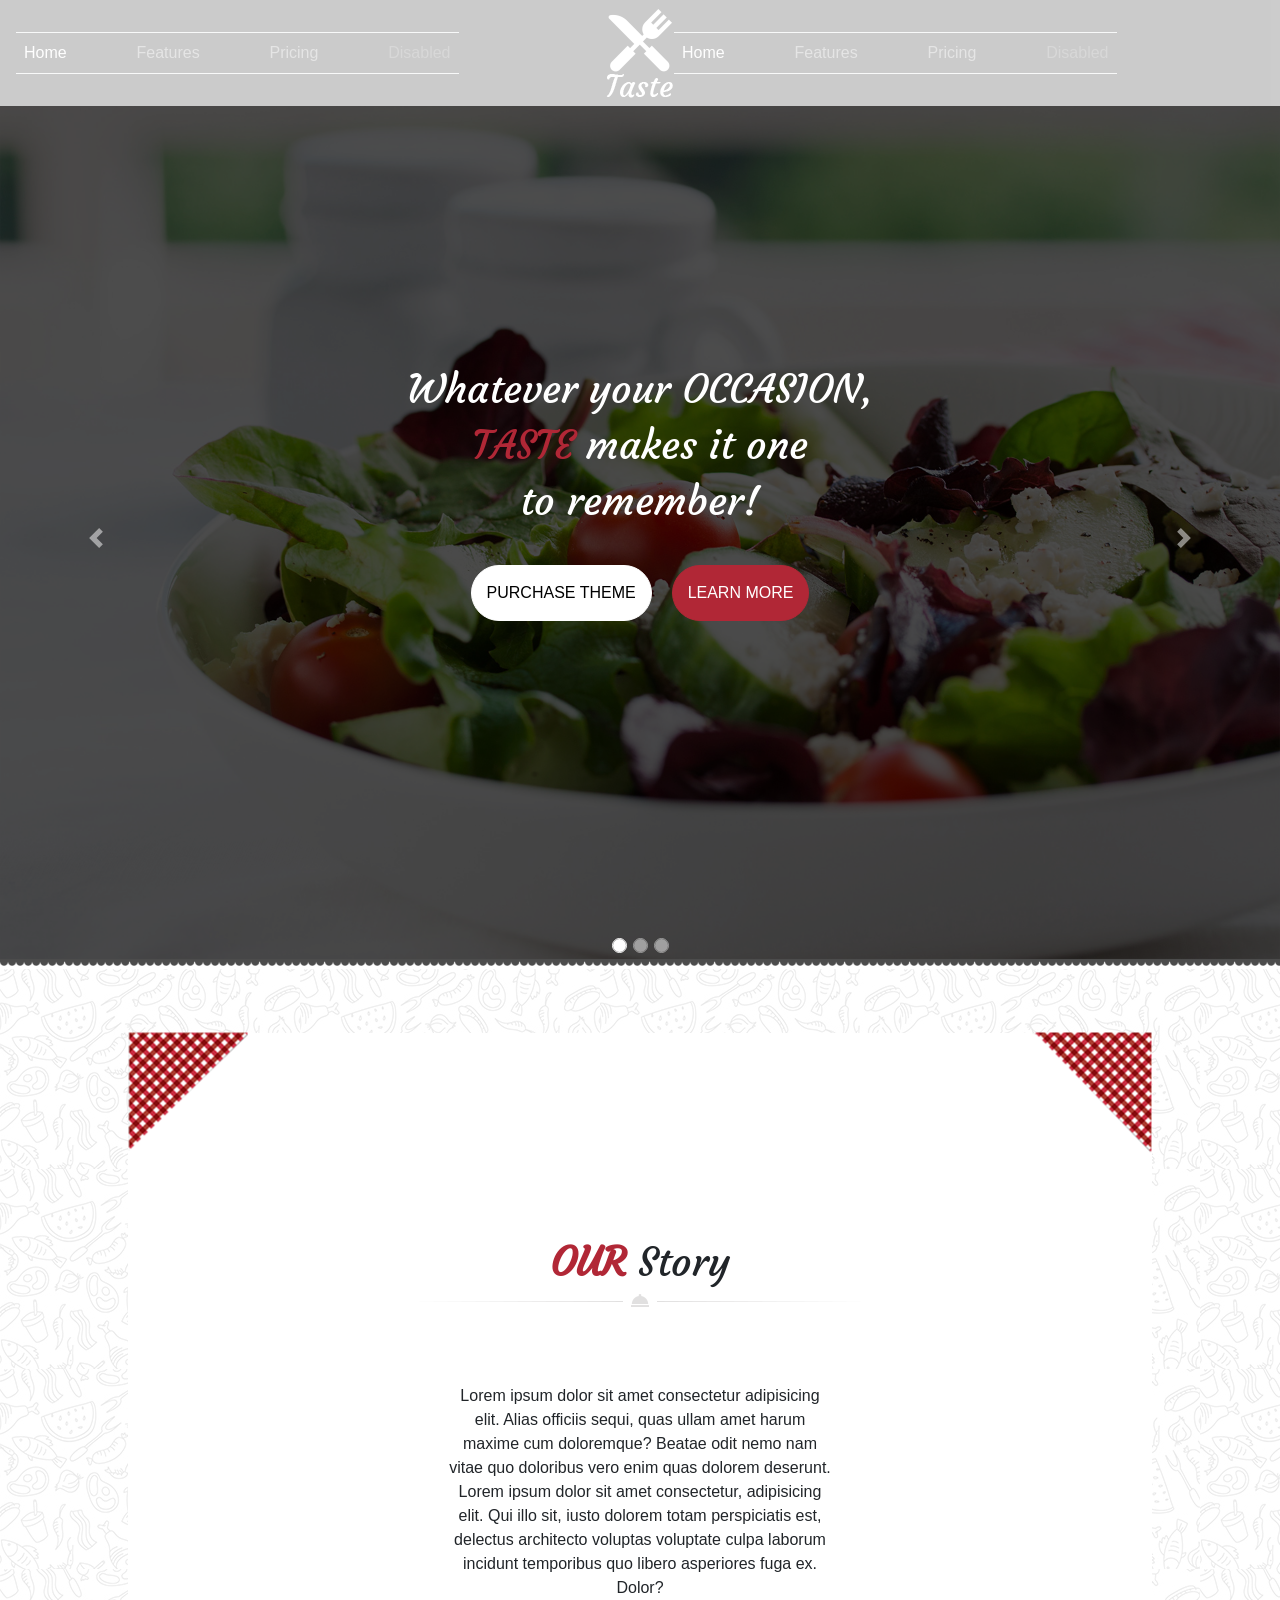
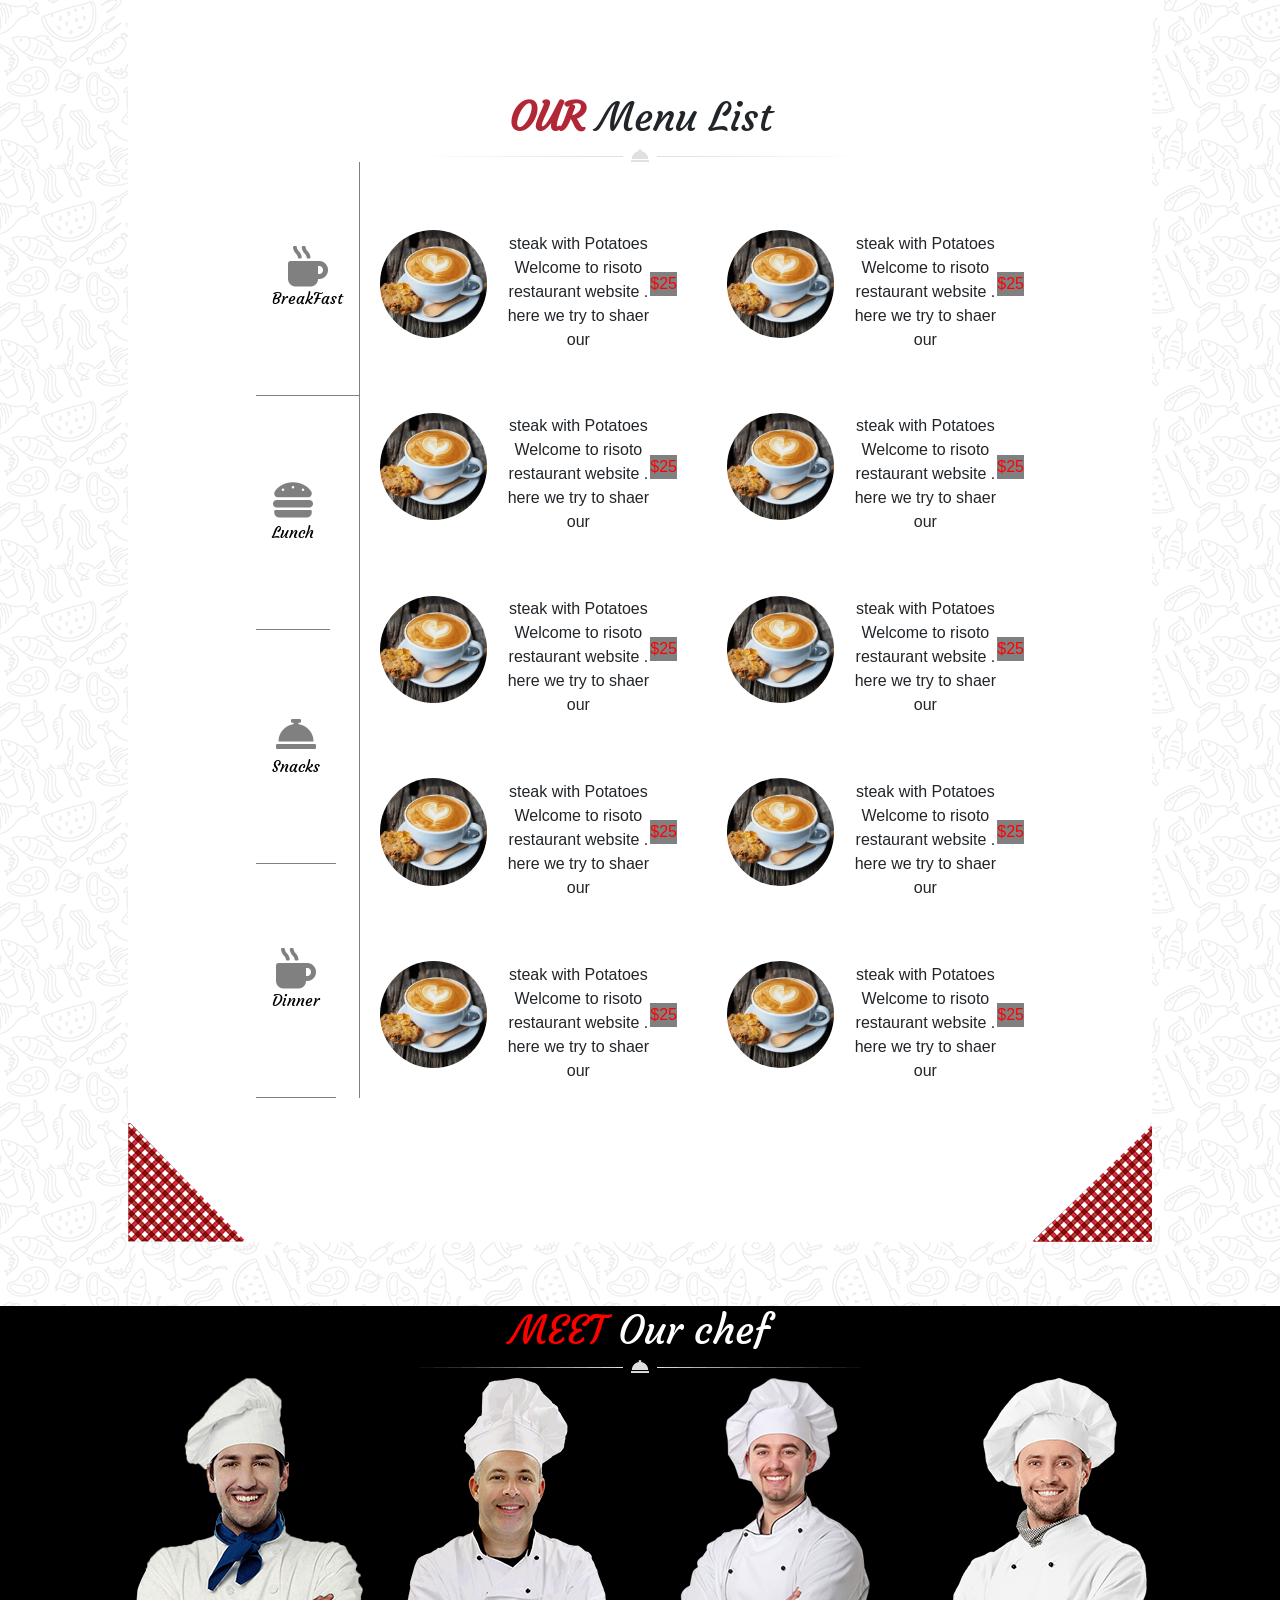
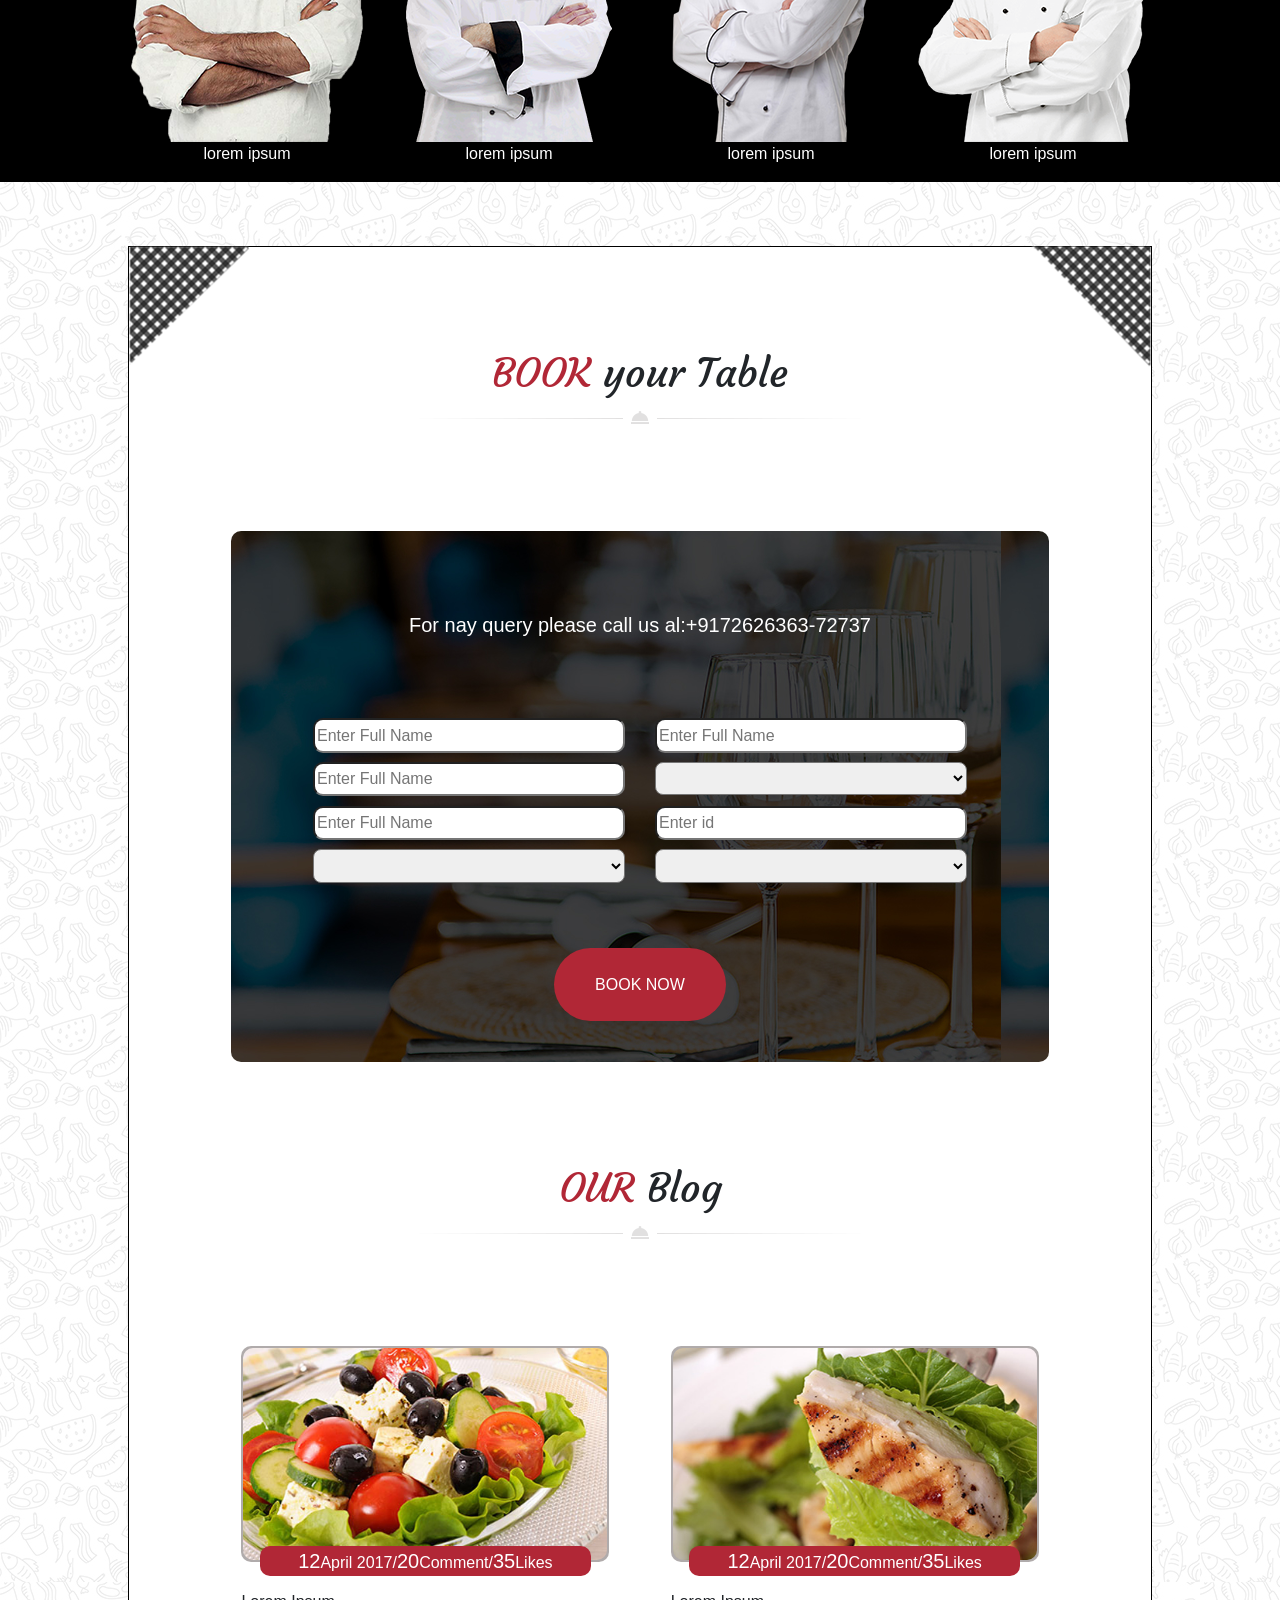
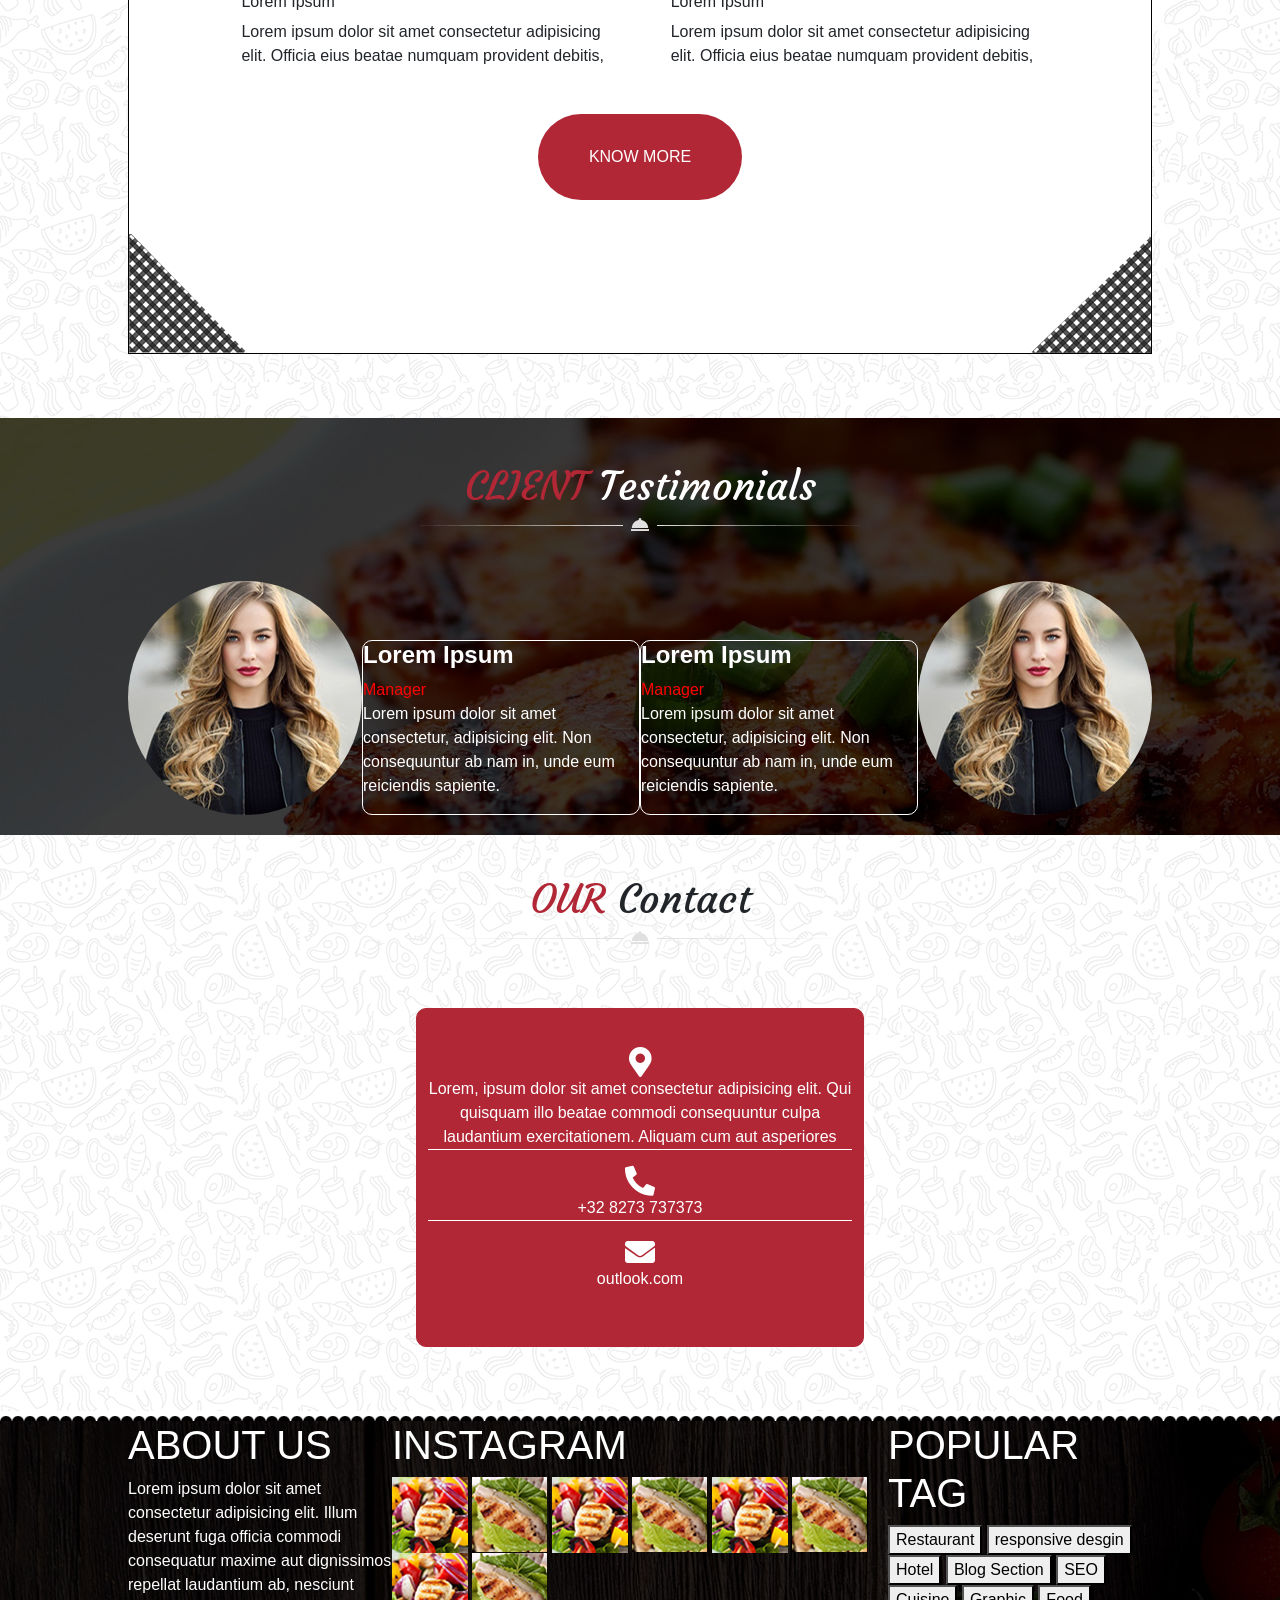
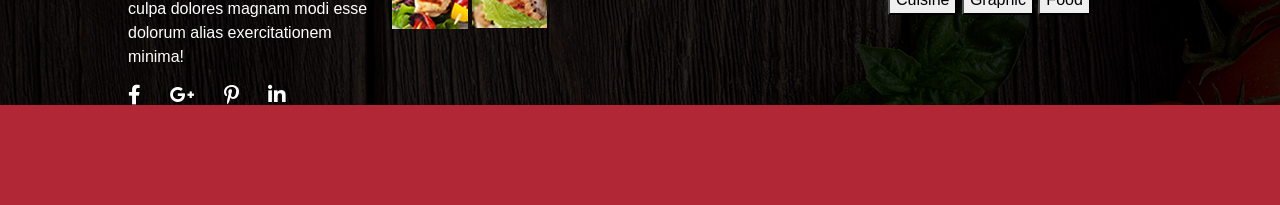
==== commit 91b1e86b: "espace our contact" ====
--- a/index2.html
+++ b/index2.html
@@ -76,15 +76,21 @@
 
   </header>
 
-  <!--section-->
+  <!--OUR STORY OUR MENU LIST-->
   <section class="section1">
     <div class="story_menulist">
+        <img src="./public/images/box-bottom-left.png" alt="" class="coinrougeleftdown">
+        <img src="./public/images/box-bottom_right.png" alt="" class="coinrougerightdown">
+        <img src="./public/images/box-bottom-left.png" alt="" class="coinrougeleftup">
+        <img src="./public/images/box-bottom_right.png" alt="" class="coinrougerightup">
       <h1><span>OUR</span> Story </h1>
+      <img src="./public/images/decoration_line.png" alt="">
       <p>Lorem ipsum dolor sit amet consectetur adipisicing elit. Alias officiis sequi, quas ullam amet harum maxime cum
         doloremque? Beatae odit nemo nam vitae quo doloribus vero enim quas dolorem deserunt. Lorem ipsum dolor sit amet
         consectetur, adipisicing elit. Qui illo sit, iusto dolorem totam perspiciatis est, delectus architecto voluptas
         voluptate culpa laborum incidunt temporibus quo libero asperiores fuga ex. Dolor?</p>
       <h1><span>OUR</span> Menu List</h1>
+      <img src="./public/images/decoration_line.png" alt="">
       <div class="menu_onglet d-flex w-100">
         <!--MENU SUR LE COTE-->
         <ul class="nav  mb-3" id="tab" role="tablist">
@@ -104,16 +110,16 @@
             <a class="nav-link" id="pills-dinner-tab" data-toggle="pill" href="#pills-dinner" role="tab"
               aria-controls="pills-dinner" aria-selected="false"><i class="fas fa-mug-hot"></i>Dinner</a>
           </li>
-          <li class="nav-item" role="presentation">
+          <!-- <li class="nav-item" role="presentation">
             <a class="nav-link" id="pills-contact-tab" data-toggle="pill" href="#pills-contact" role="tab"
               aria-controls="pills-contact" aria-selected="false"></a>
-          </li>
+          </li> -->
         </ul>
 
         <div class="tab-content" id="pills-tabContent">
           <!--CONTENU DES MENUS BREAKFAST-->
           <div class="tab-pane fade show active" id="pills-breakfirst" role="tabpanel"
-            aria-labelledby="pills-lunch  -tab">
+            aria-labelledby="pills-lunch-tab">
             <!--1ERE RANGEE DES MENUS-->
             <div class="row">
               <div class="col-6">
@@ -644,10 +650,10 @@
   <section class="book">
 
     <div class="book_table">
-      <img src="./public/images/box-bottom-left.png" alt="" class="coinrougeleftdown">
-      <img src="./public/images/box-bottom_right.png" alt="" class="coinrougerightdown">
-      <img src="./public/images/box-bottom-left.png" alt="" class="coinrougeleftup">
-      <img src="./public/images/box-bottom_right.png" alt="" class="coinrougerightup">
+      <img src="./public/images/box-bottom-left-grey.png" alt="" class="coinrougeleftdown">
+      <img src="./public/images/box-bottom_right-grey.png" alt="" class="coinrougerightdown">
+      <img src="./public/images/box-bottom-left-grey.png" alt="" class="coinrougeleftup">
+      <img src="./public/images/box-bottom_right-grey.png" alt="" class="coinrougerightup">
       <div class="titre_blog">
         <h1><span>BOOK</span> your Table</h1>
         <img src="./public/images/decoration_line.png" alt="">
@@ -737,15 +743,13 @@
         <h4>Lorem Ipsum</h4>
         <span>Manager</span>
         <p>Lorem ipsum dolor sit amet consectetur, adipisicing elit. Non consequuntur ab nam in, unde eum reiciendis
-          sapiente. Omnis aliquid doloremque dolorem autem vel nisi, perspiciatis voluptatem sunt, delectus
-          exercitationem corporis?</p>
+          sapiente. </p>
       </div>
       <div class="first_presentation">
         <h4>Lorem Ipsum</h4>
         <span>Manager</span>
         <p>Lorem ipsum dolor sit amet consectetur, adipisicing elit. Non consequuntur ab nam in, unde eum reiciendis
-          sapiente. Omnis aliquid doloremque dolorem autem vel nisi, perspiciatis voluptatem sunt, delectus
-          exercitationem corporis?</p>
+          sapiente. </p>
       </div>
       <div class="first_photo">
         <img src="./public/images/testimonial1.jpg" alt="">
@@ -769,11 +773,9 @@
   <!--FOOTER-->
   <footer>
     <div class="deco2">
-
     </div>
     <div class="fin">
-
-      <div class="about_us">
+    <div class="about_us">
         <h1>ABOUT US</h1>
         <p>Lorem ipsum dolor sit amet consectetur adipisicing elit. Illum deserunt fuga officia commodi consequatur
           maxime aut dignissimos repellat laudantium ab, nesciunt culpa dolores magnam modi esse dolorum alias
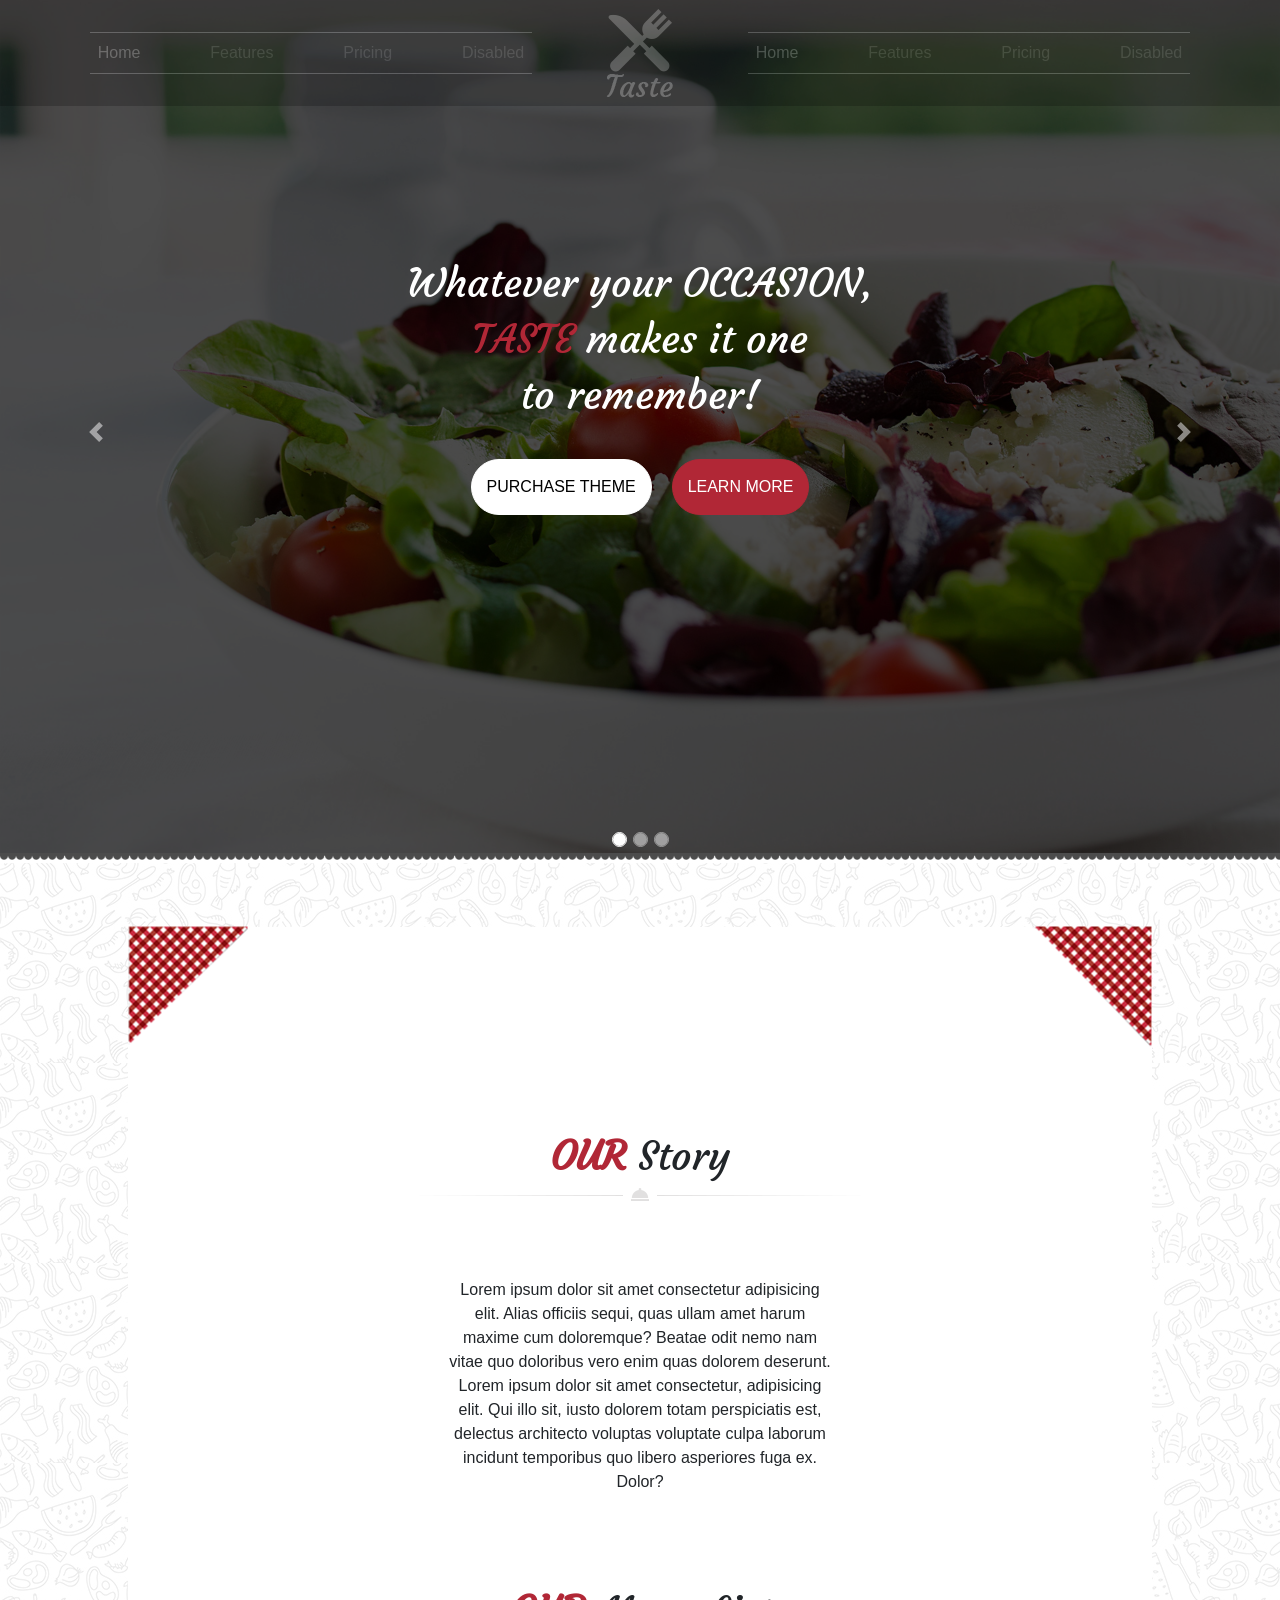
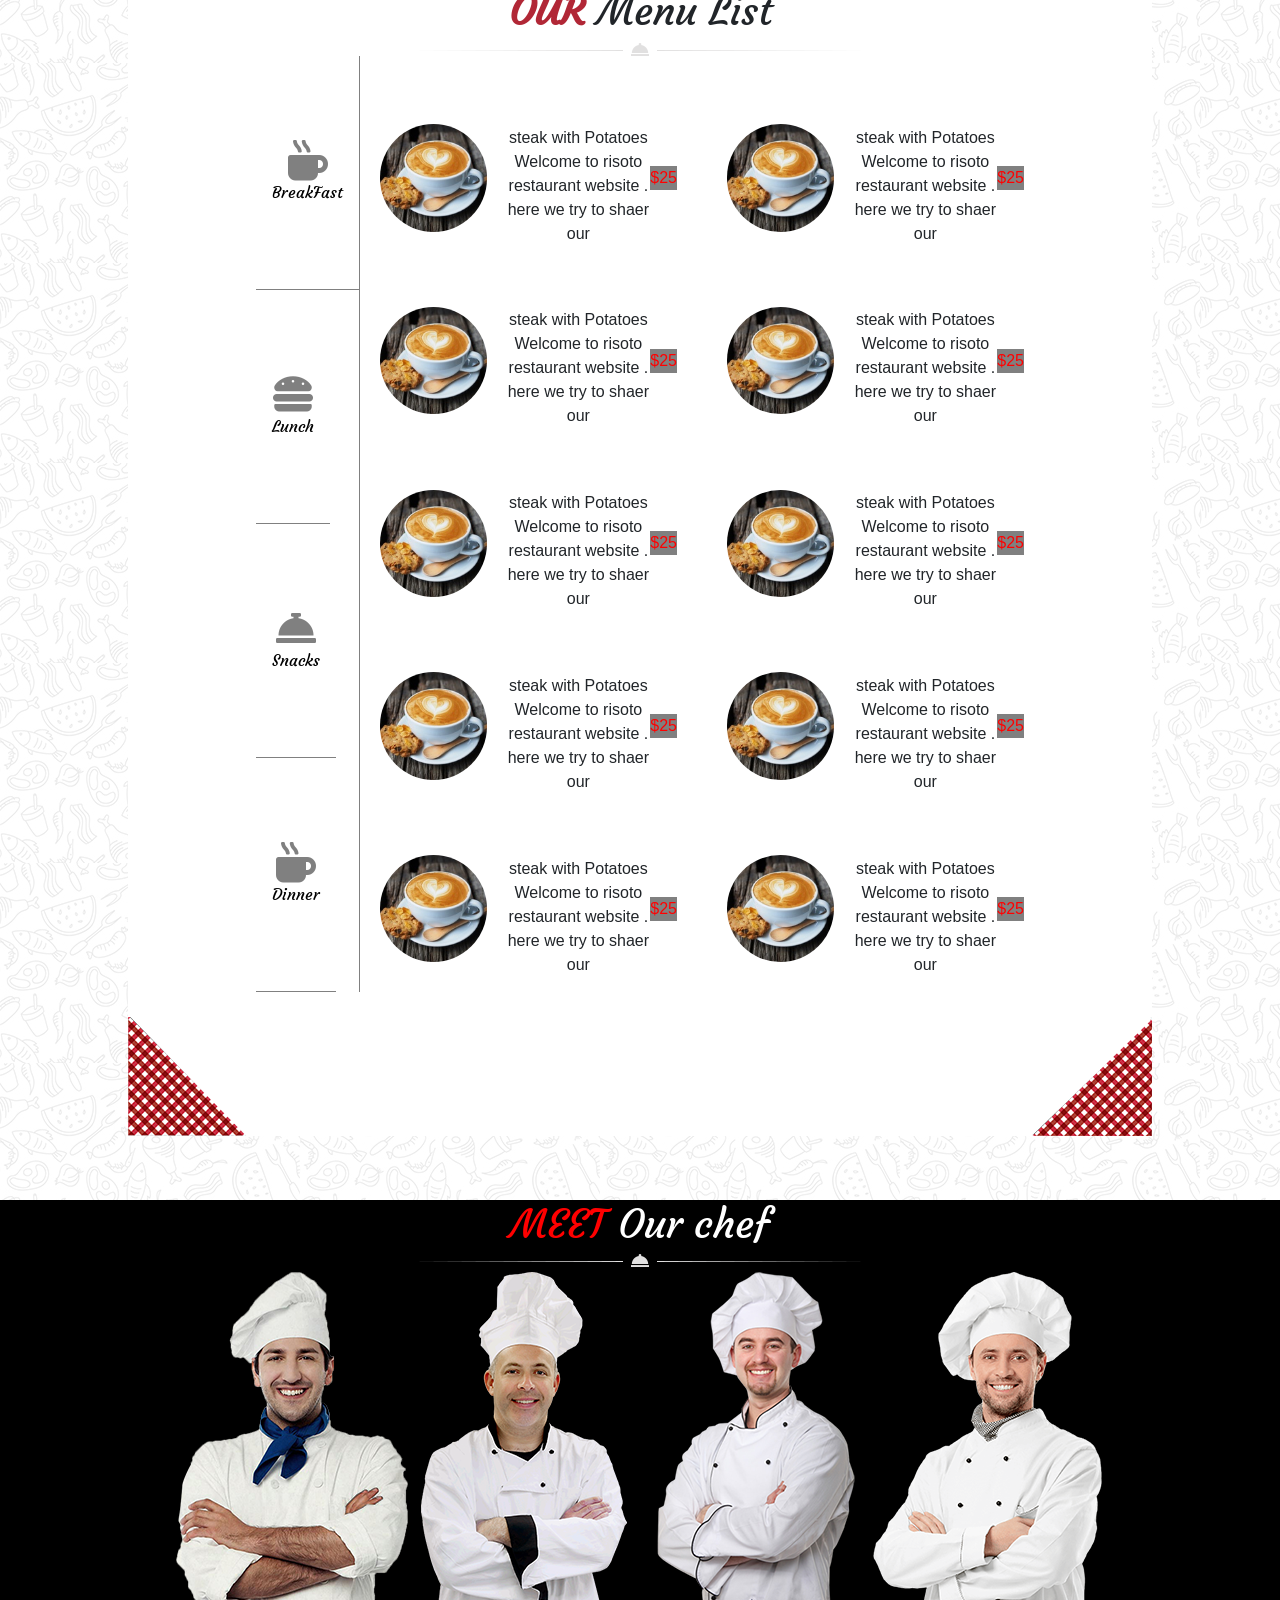
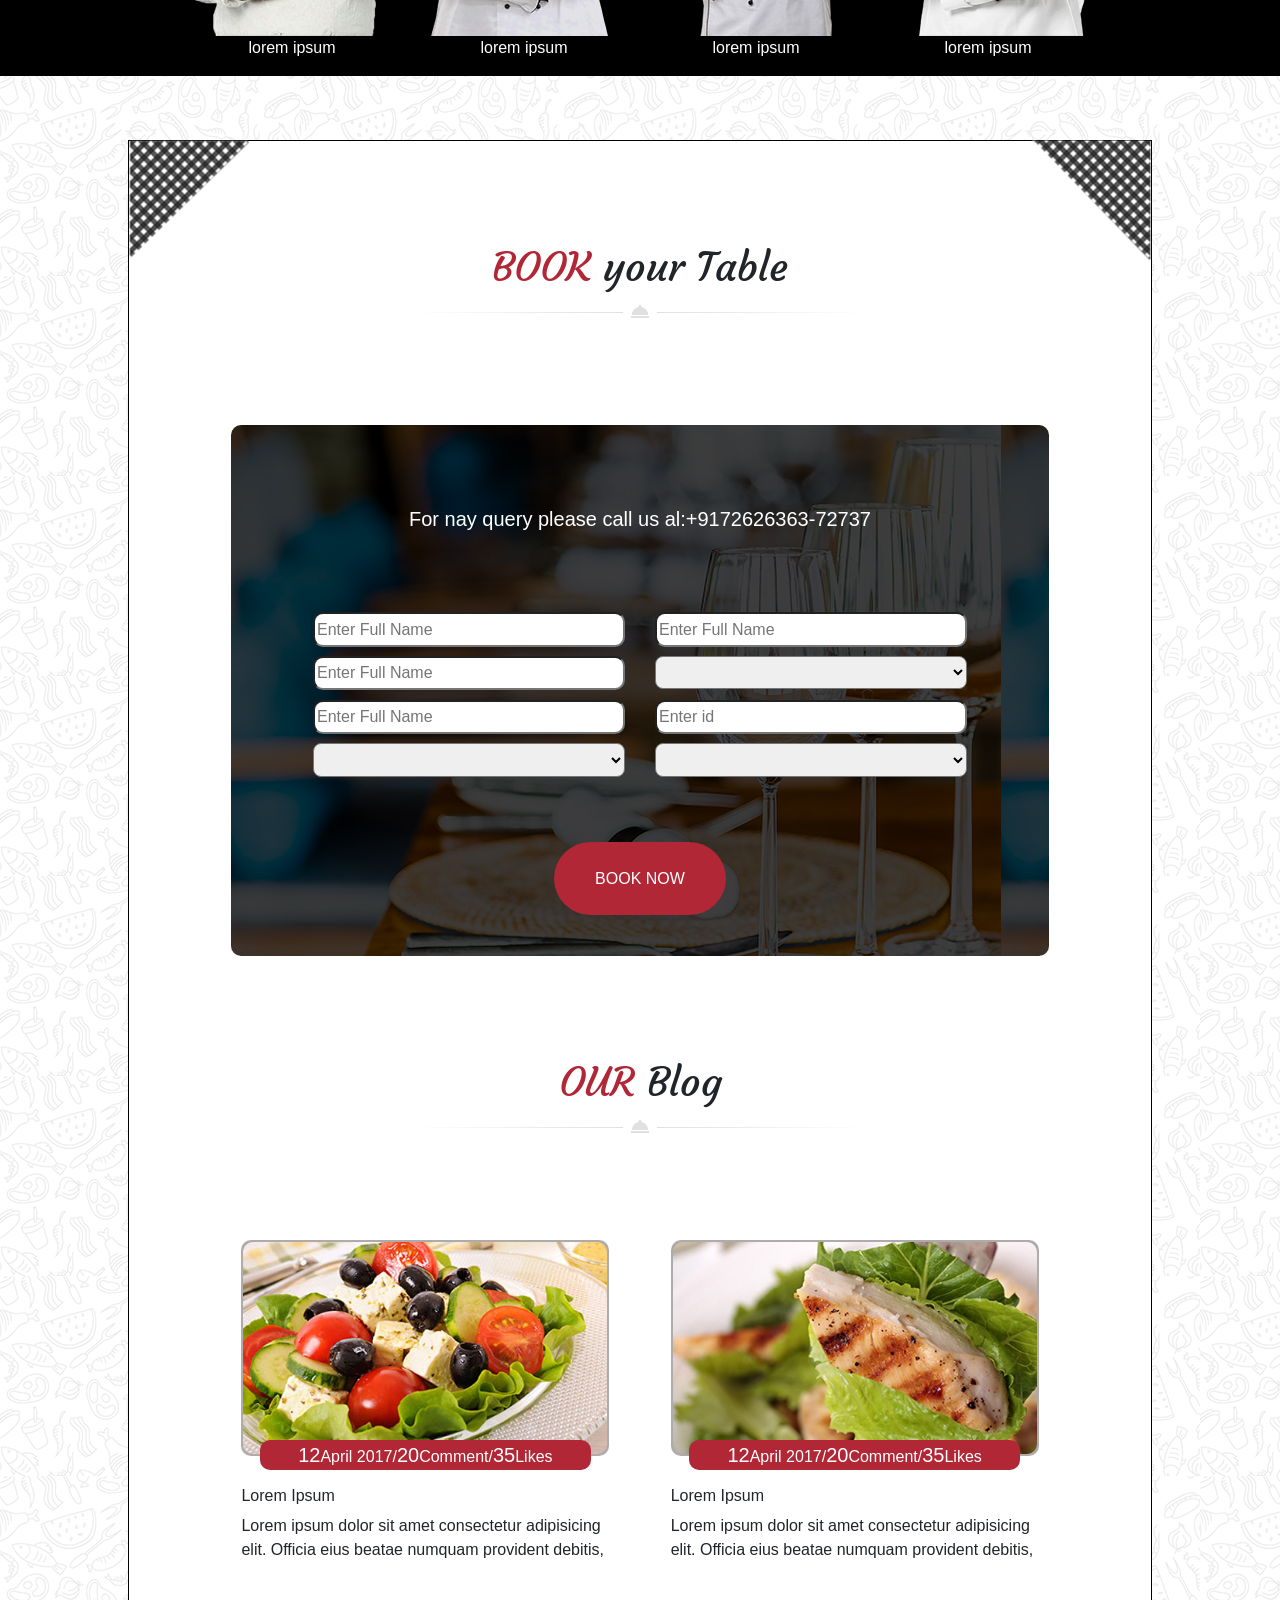
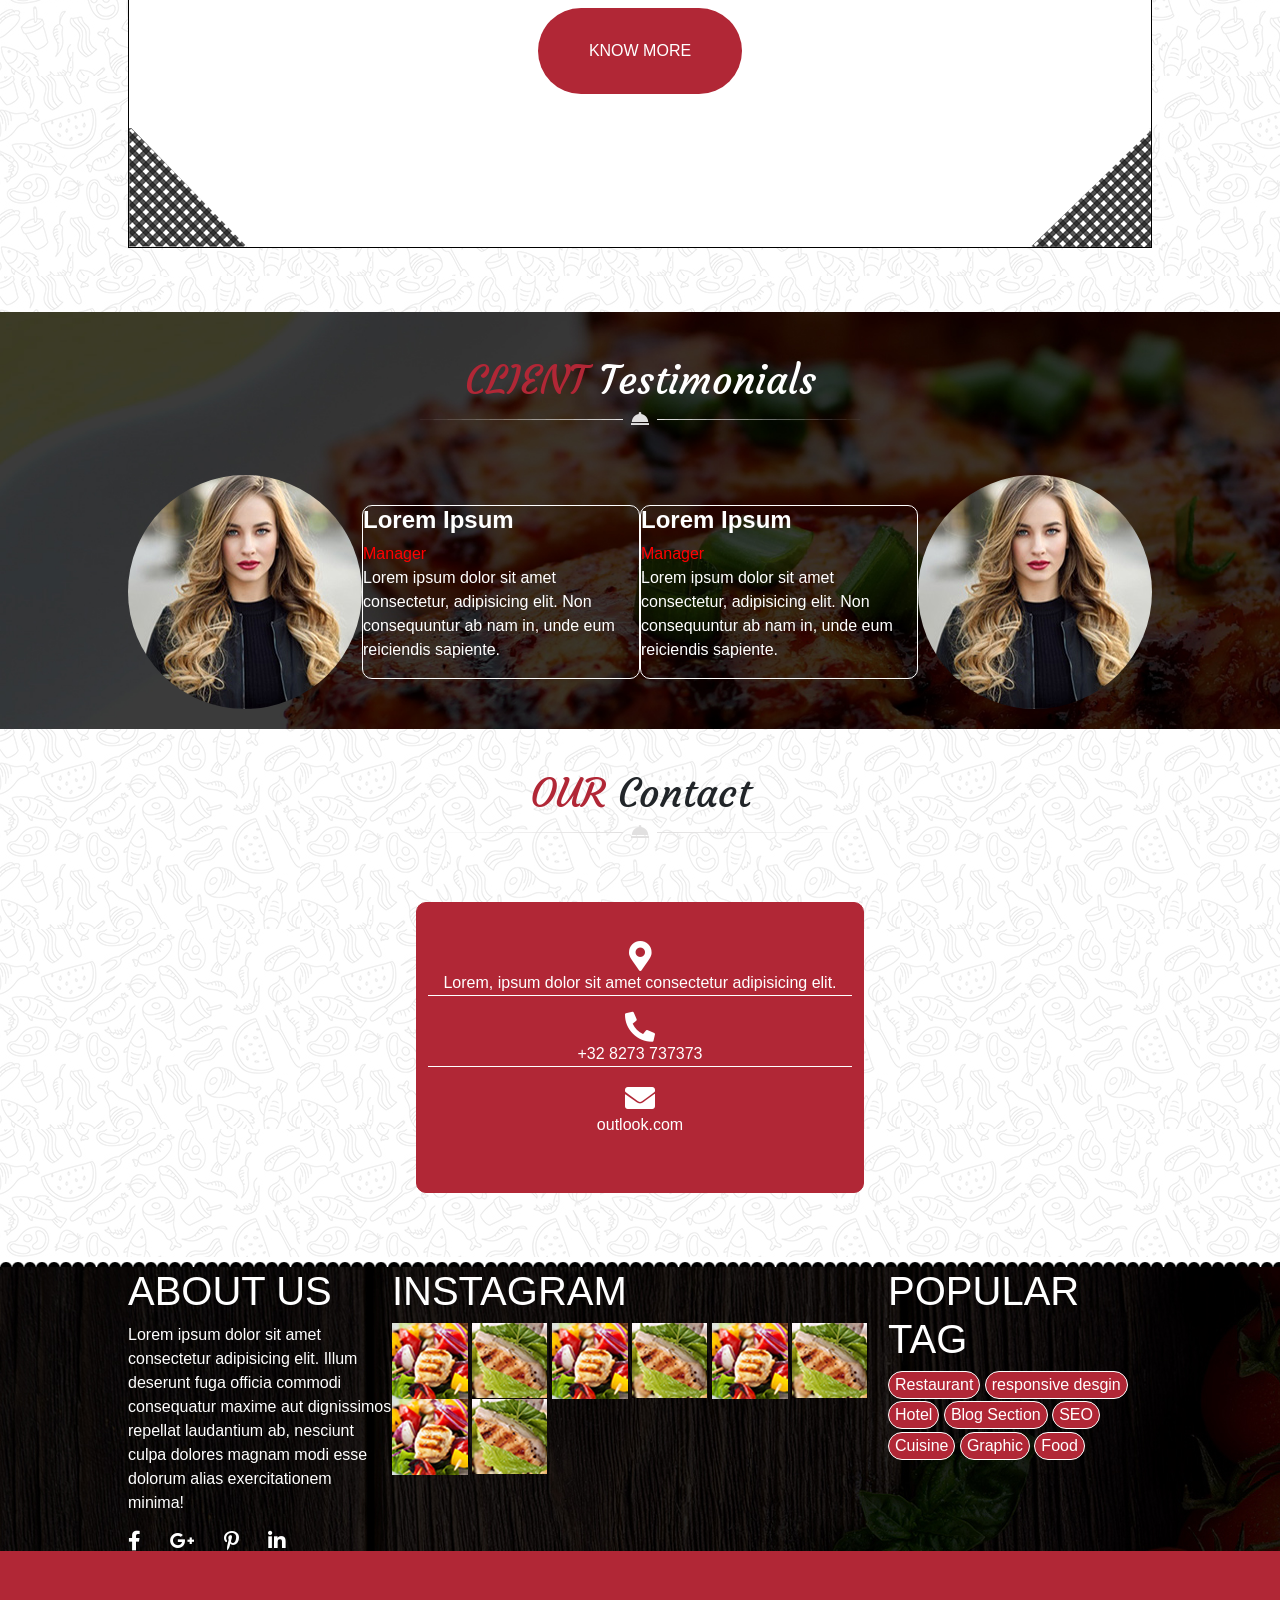
==== commit 1bac7d21: "media queries books 320" ====
--- a/index2.html
+++ b/index2.html
@@ -11,13 +11,13 @@
 
 <body>
   <header>
-    <nav class="navbar navbar-expand-lg navbar-dark ">
-      <div class="collapse navbar-collapse  " id="navbarNavAltMarkup">
+    <nav class="navbar navbar-expand-lg navbar-dark fixed-top">
+      <div class="collapse navbar-collapse justify-content-center " id="navbarNavAltMarkup">
         <div class="navbar-nav w-75 d-flex justify-content-between border-top border-bottom">
           <a class="nav-item nav-link active" href="#">Home <span class="sr-only">(current)</span></a>
           <a class="nav-item nav-link" href="#">Features</a>
           <a class="nav-item nav-link" href="#">Pricing</a>
-          <a class="nav-item nav-link disabled" href="#">Disabled</a>
+          <a class="nav-item nav-link" href="#">Disabled</a>
         </div>
       </div>
       <img src="./public/images/logo.png" alt="">
@@ -25,12 +25,12 @@
         aria-controls="navbarNavAltMarkup" aria-expanded="false" aria-label="Toggle navigation">
         <span class="navbar-toggler-icon"></span>
       </button>
-      <div class="collapse navbar-collapse  " id="navbarNavAltMarkup">
+      <div class="collapse navbar-collapse justify-content-center " id="navbarNavAltMarkup">
         <div class="navbar-nav border-top border-bottom w-75 d-flex justify-content-between">
           <a class="nav-item nav-link active" href="#">Home <span class="sr-only">(current)</span></a>
           <a class="nav-item nav-link" href="#">Features</a>
           <a class="nav-item nav-link" href="#">Pricing</a>
-          <a class="nav-item nav-link disabled" href="#">Disabled</a>
+          <a class="nav-item nav-link" href="#">Disabled</a>
         </div>
       </div>
     </nav>
@@ -497,7 +497,7 @@
                       <div class="row">
                         <div class="col-6">
                           <div class="imgronde">
-                            <img src="./public/images/menu_image_.jpg" alt="">
+                            <img src="./public/images/menu_image_4.jpg" alt="">
                           </div>
                           <p><span>steak with Potatoes</span></br>
                             Welcome to risoto restaurant website . here we try to shaer our</p>
@@ -507,7 +507,7 @@
                         </div>
                         <div class="col-6">
                           <div class="imgronde">
-                            <img src="./public/images/menu_image_.jpg" alt="">
+                            <img src="./public/images/menu_image_4.jpg" alt="">
                           </div>
                           <p><span>steak with Potatoes</span> </br>
                             Welcome to risoto restaurant website . here we try to shaer our</p>
@@ -521,7 +521,7 @@
                       <div class="row">
                         <div class="col-6">
                           <div class="imgronde">
-                            <img src="./public/images/menu_image_.jpg" alt="">
+                            <img src="./public/images/menu_image_4.jpg" alt="">
                           </div>
                           <p><span>steak with Potatoes</span></br>
                             Welcome to risoto restaurant website . here we try to shaer our</p>
@@ -531,7 +531,7 @@
                         </div>
                         <div class="col-6">
                           <div class="imgronde">
-                            <img src="./public/images/menu_image_.jpg" alt="">
+                            <img src="./public/images/menu_image_4.jpg" alt="">
                           </div>
                           <p><span>steak with Potatoes</span> </br>
                             Welcome to risoto restaurant website . here we try to shaer our</p>
@@ -545,7 +545,7 @@
                       <div class="row">
                         <div class="col-6">
                           <div class="imgronde">
-                            <img src="./public/images/menu_image_.jpg" alt="">
+                            <img src="./public/images/menu_image_4.jpg" alt="">
                           </div>
                           <p><span>steak with Potatoes</span></br>
                             Welcome to risoto restaurant website . here we try to shaer our</p>
@@ -555,7 +555,7 @@
                         </div>
                         <div class="col-6">
                           <div class="imgronde">
-                            <img src="./public/images/menu_image_.jpg" alt="">
+                            <img src="./public/images/menu_image_4.jpg" alt="">
                           </div>
                           <p><span>steak with Potatoes</span> </br>
                             Welcome to risoto restaurant website . here we try to shaer our</p>
@@ -569,7 +569,7 @@
                       <div class="row">
                         <div class="col-6">
                           <div class="imgronde">
-                            <img src="./public/images/menu_image_.jpg" alt="">
+                            <img src="./public/images/menu_image_4.jpg" alt="">
                           </div>
                           <p><span>steak with Potatoes</span></br>
                             Welcome to risoto restaurant website . here we try to shaer our</p>
@@ -579,7 +579,7 @@
                         </div>
                         <div class="col-6">
                           <div class="imgronde">
-                            <img src="./public/images/menu_image_.jpg" alt="">
+                            <img src="./public/images/menu_image_4.jpg" alt="">
                           </div>
                           <p><span>steak with Potatoes</span> </br>
                             Welcome to risoto restaurant website . here we try to shaer our</p>
@@ -593,7 +593,7 @@
                       <div class="row">
                         <div class="col-6">
                           <div class="imgronde">
-                            <img src="./public/images/menu_image_.jpg" alt="">
+                            <img src="./public/images/menu_image_4.jpg" alt="">
                           </div>
                           <p><span>steak with Potatoes</span></br>
                             Welcome to risoto restaurant website . here we try to shaer our</p>
@@ -603,7 +603,7 @@
                         </div>
                         <div class="col-6">
                           <div class="imgronde">
-                            <img src="./public/images/menu_image_.jpg" alt="">
+                            <img src="./public/images/menu_image_4.jpg" alt="">
                           </div>
                           <p><span>steak with Potatoes</span> </br>
                             Welcome to risoto restaurant website . here we try to shaer our</p>
@@ -626,20 +626,20 @@
       <h1><span>MEET</span> Our chef</h1>
       <img src="./public/images/decoration_line.png" alt="">
     </div>
-    <div class="row">
-      <div class="col-3">
+    <div class="troupe">
+      <div class="chef1">
         <img src="./public/images/chef1.png" alt="">
         <p>lorem ipsum</p>
       </div>
-      <div class="col-3">
+      <div class="chef2">
         <img src="./public/images/chef2.png" alt="">
         <p>lorem ipsum</p>
       </div>
-      <div class="col-3">
+      <div class="chef3">
         <img src="./public/images/chef3.png" alt="">
         <p>lorem ipsum</p>
       </div>
-      <div class="col-3">
+      <div class="chef4">
         <img src="./public/images/chef4.png" alt="">
         <p>lorem ipsum</p>
       </div>
@@ -762,8 +762,7 @@
     <img src="./public/images/decoration_line.png" alt="">
     <div class="info">
       <i class="fas fa-map-marker-alt"></i>
-      <p>Lorem, ipsum dolor sit amet consectetur adipisicing elit. Qui quisquam illo beatae commodi consequuntur culpa
-        laudantium exercitationem. Aliquam cum aut asperiores</p>
+      <p>Lorem, ipsum dolor sit amet consectetur adipisicing elit.</p>
       <i class="fas fa-phone-alt"></i>
       <p>+32 8273 737373</p>
       <i class="fas fa-envelope"></i>
@@ -775,7 +774,7 @@
     <div class="deco2">
     </div>
     <div class="fin">
-    <div class="about_us">
+  <div class="about_us">
         <h1>ABOUT US</h1>
         <p>Lorem ipsum dolor sit amet consectetur adipisicing elit. Illum deserunt fuga officia commodi consequatur
           maxime aut dignissimos repellat laudantium ab, nesciunt culpa dolores magnam modi esse dolorum alias
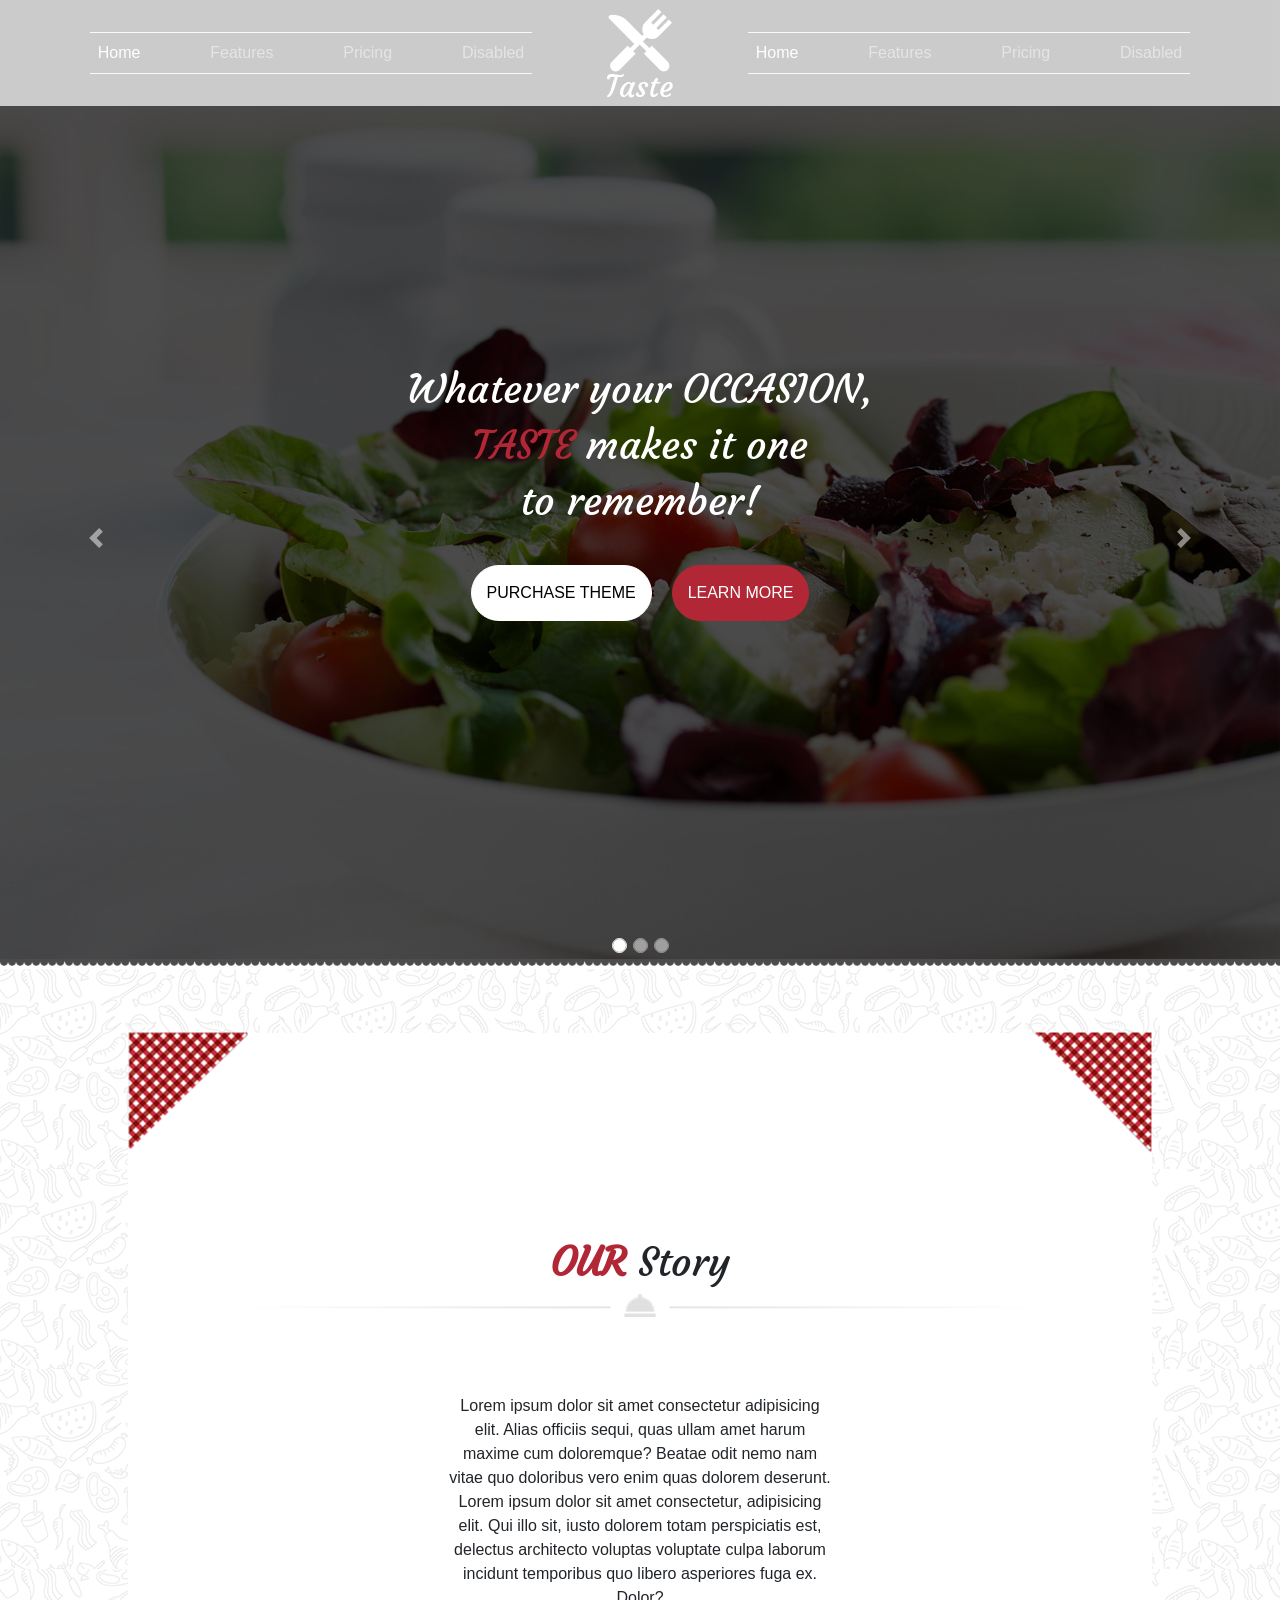
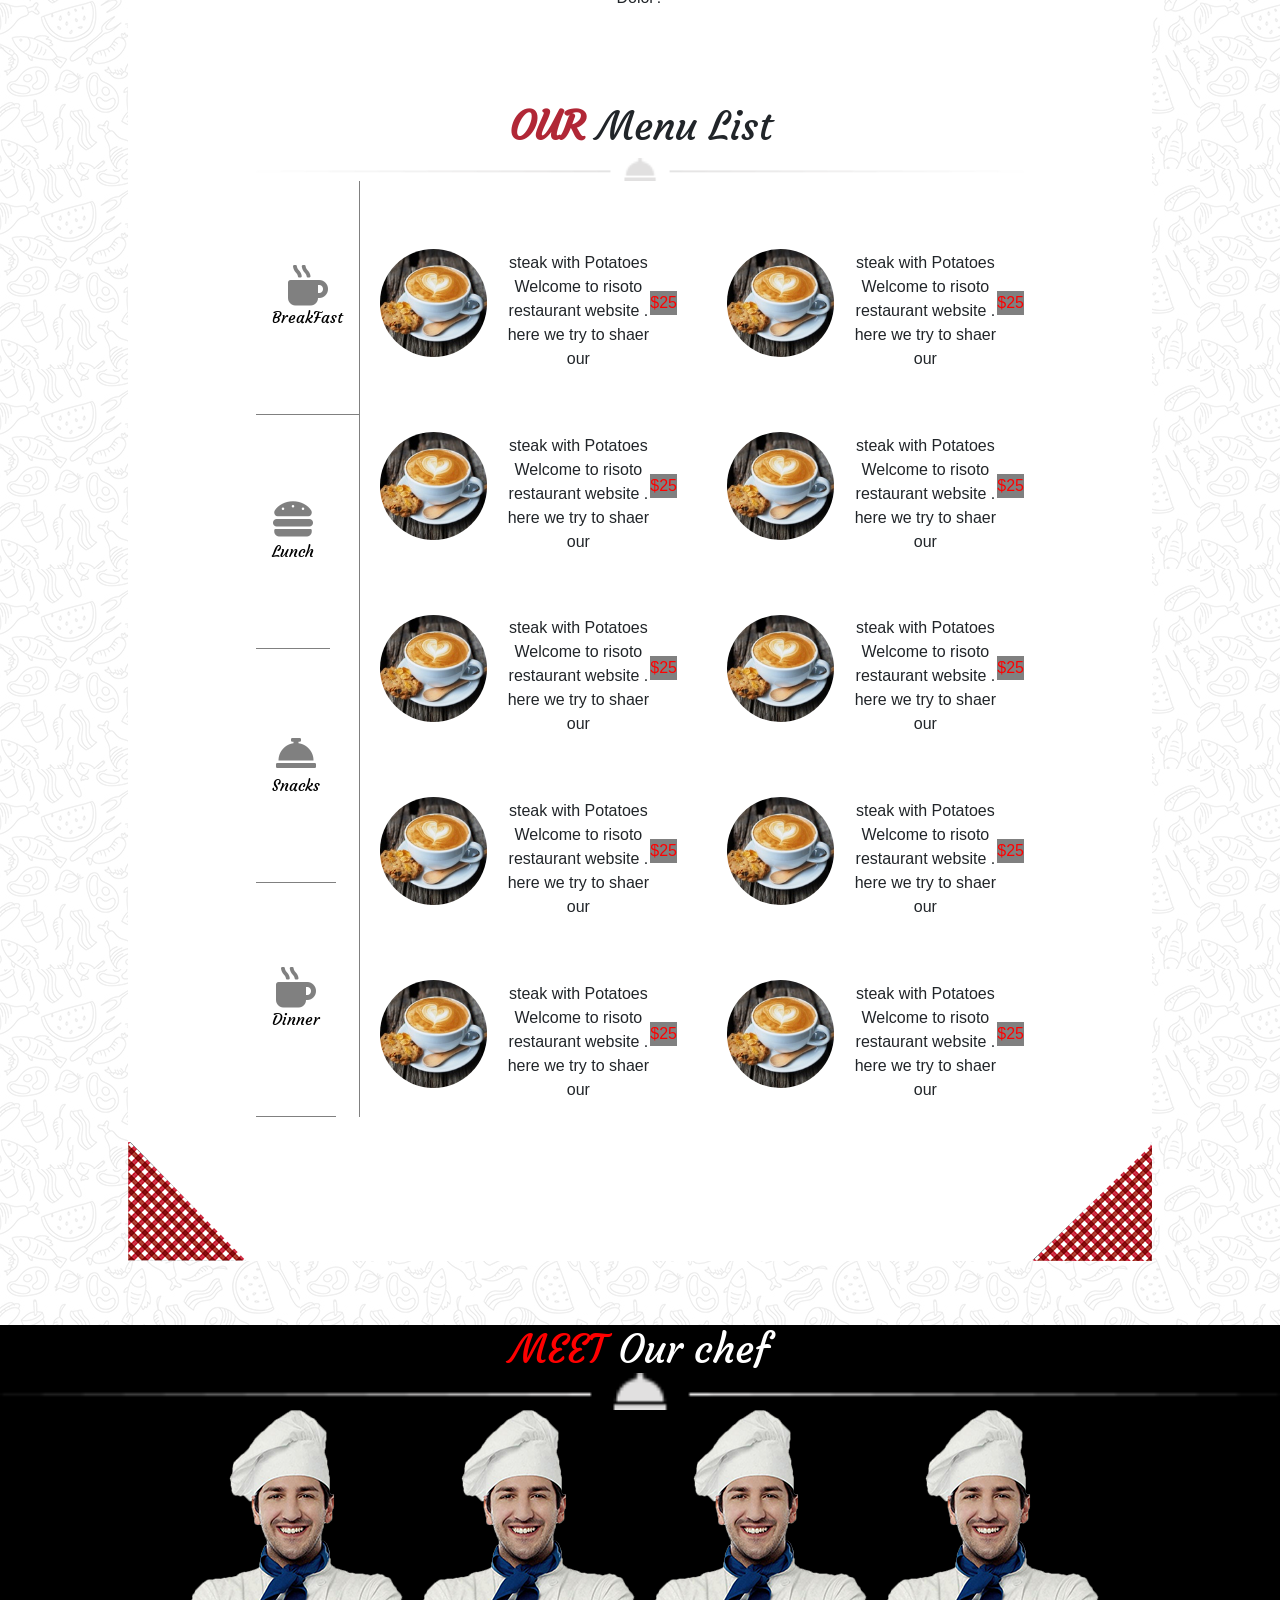
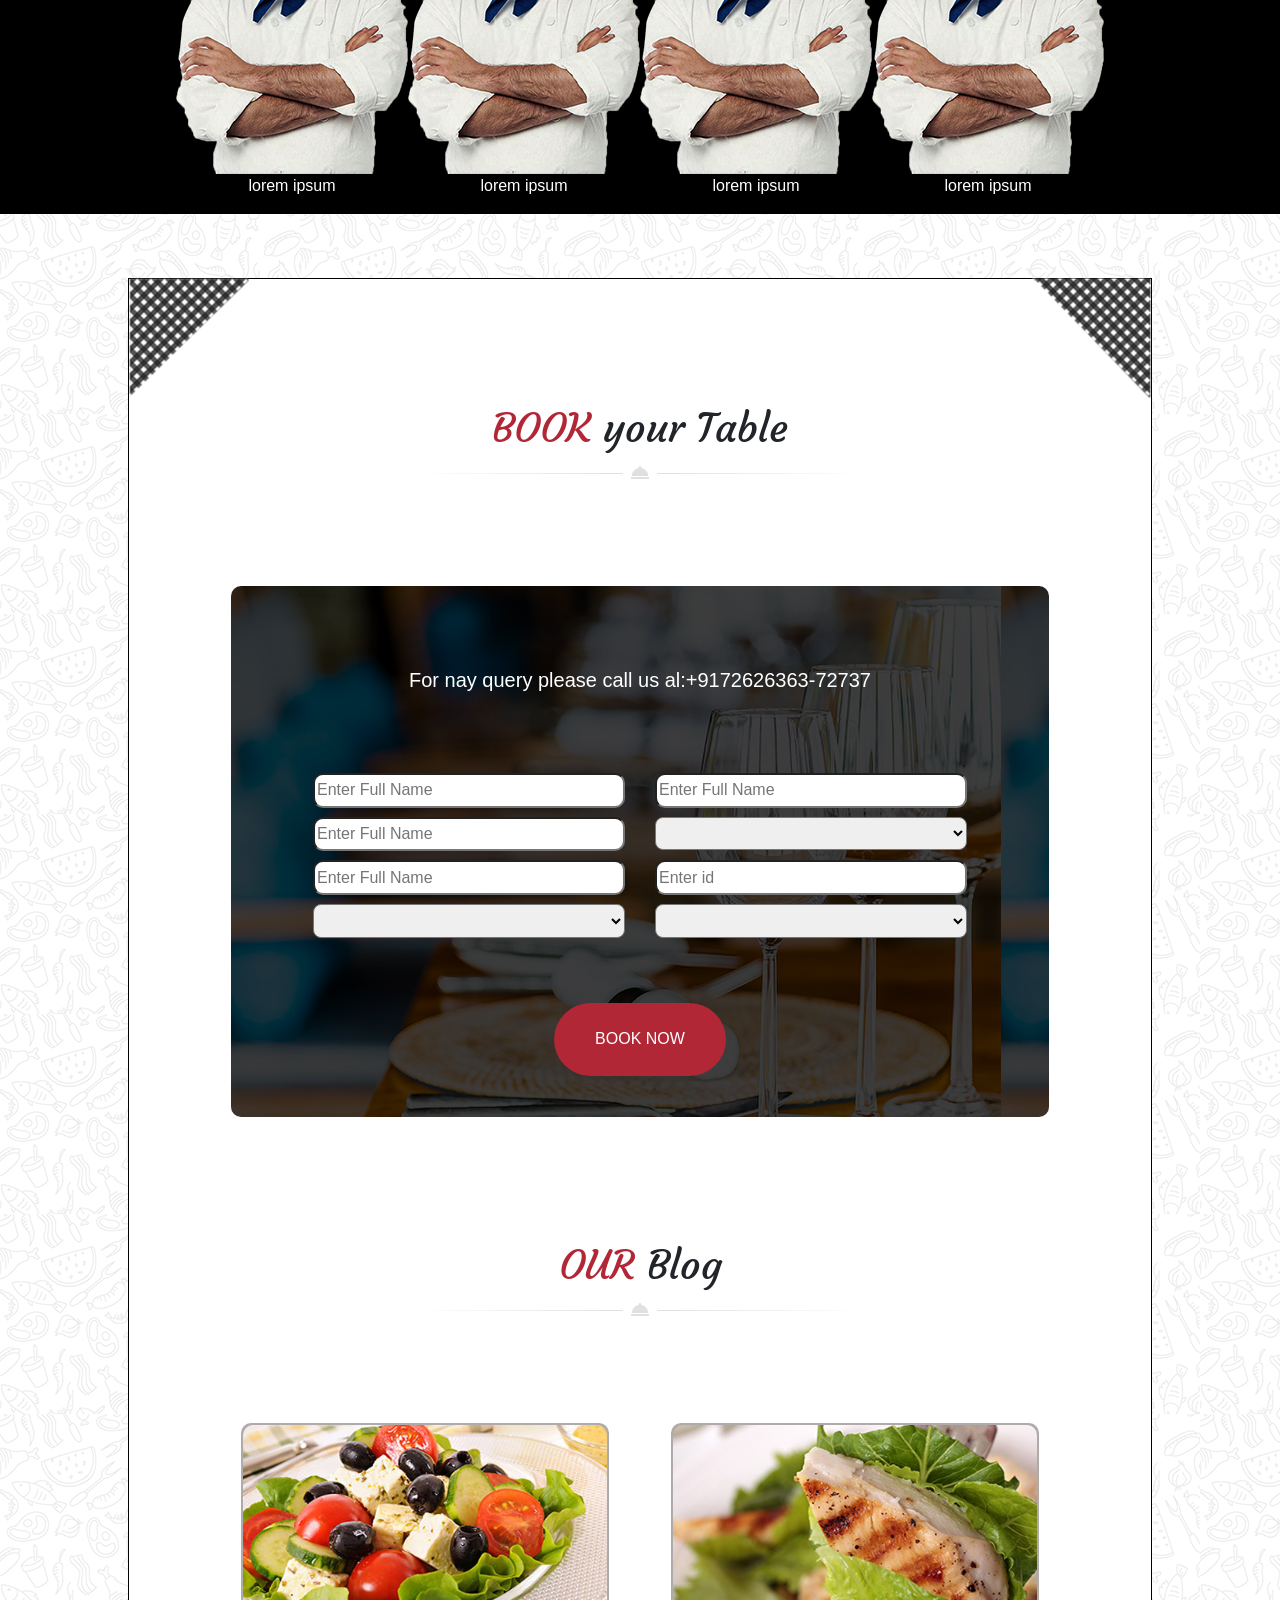
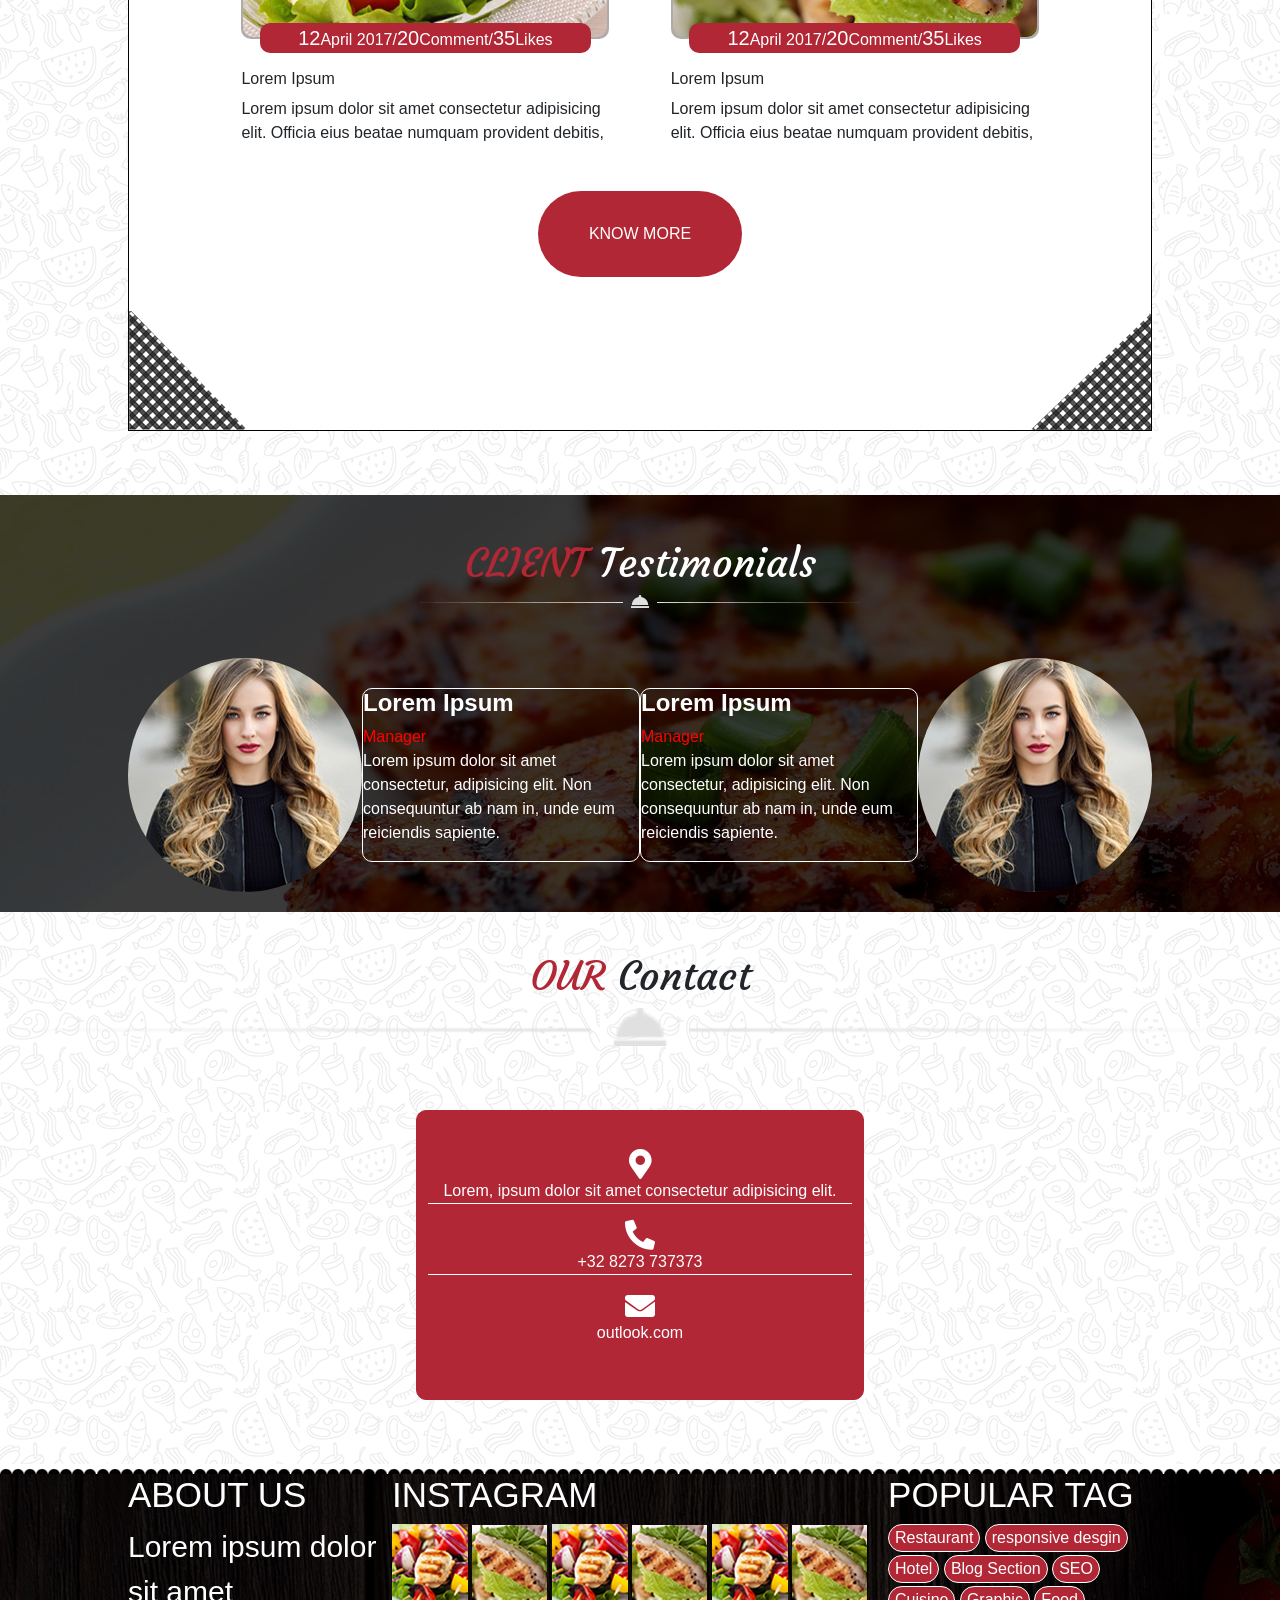
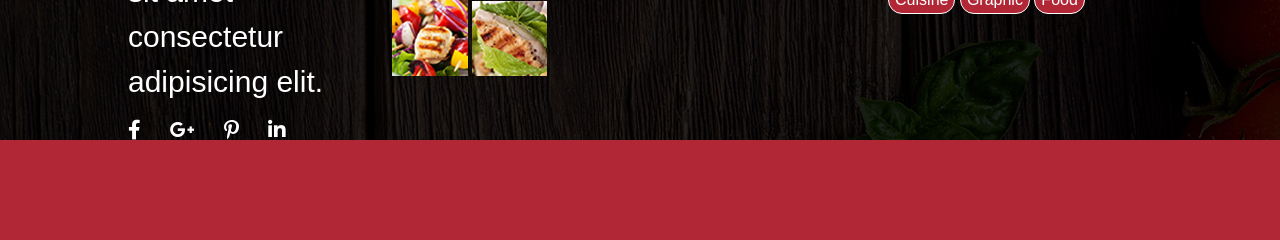
==== commit 7b70bebf: "responsive final" ====
--- a/index2.html
+++ b/index2.html
@@ -11,7 +11,7 @@
 
 <body>
   <header>
-    <nav class="navbar navbar-expand-lg navbar-dark fixed-top">
+    <nav class="navbar navbar-expand-lg navbar-dark">
       <div class="collapse navbar-collapse justify-content-center " id="navbarNavAltMarkup">
         <div class="navbar-nav w-75 d-flex justify-content-between border-top border-bottom">
           <a class="nav-item nav-link active" href="#">Home <span class="sr-only">(current)</span></a>
@@ -79,18 +79,18 @@
   <!--OUR STORY OUR MENU LIST-->
   <section class="section1">
     <div class="story_menulist">
-        <img src="./public/images/box-bottom-left.png" alt="" class="coinrougeleftdown">
-        <img src="./public/images/box-bottom_right.png" alt="" class="coinrougerightdown">
-        <img src="./public/images/box-bottom-left.png" alt="" class="coinrougeleftup">
-        <img src="./public/images/box-bottom_right.png" alt="" class="coinrougerightup">
+      <img src="./public/images/box-bottom-left.png" alt="" class="coinrougeleftdown">
+      <img src="./public/images/box-bottom_right.png" alt="" class="coinrougerightdown">
+      <img src="./public/images/box-bottom-left.png" alt="" class="coinrougeleftup">
+      <img src="./public/images/box-bottom_right.png" alt="" class="coinrougerightup">
       <h1><span>OUR</span> Story </h1>
-      <img src="./public/images/decoration_line.png" alt="">
+      <img src="./public/images/decoration_line.png" class="w-100" alt="">
       <p>Lorem ipsum dolor sit amet consectetur adipisicing elit. Alias officiis sequi, quas ullam amet harum maxime cum
         doloremque? Beatae odit nemo nam vitae quo doloribus vero enim quas dolorem deserunt. Lorem ipsum dolor sit amet
         consectetur, adipisicing elit. Qui illo sit, iusto dolorem totam perspiciatis est, delectus architecto voluptas
         voluptate culpa laborum incidunt temporibus quo libero asperiores fuga ex. Dolor?</p>
       <h1><span>OUR</span> Menu List</h1>
-      <img src="./public/images/decoration_line.png" alt="">
+      <img src="./public/images/decoration_line.png" class="w-100" alt="">
       <div class="menu_onglet d-flex w-100">
         <!--MENU SUR LE COTE-->
         <ul class="nav  mb-3" id="tab" role="tablist">
@@ -490,130 +490,130 @@
 
             </div>
           </div>
-                  <!--CONTENU DES MENUS LUNCH-->
-        
-                  <div class="tab-pane fade" id="pills-dinner" role="tabpanel" aria-labelledby="pills-dinner-tab">
-                      <!--1ERE RANGEE DES MENUS-->
-                      <div class="row">
-                        <div class="col-6">
-                          <div class="imgronde">
-                            <img src="./public/images/menu_image_4.jpg" alt="">
-                          </div>
-                          <p><span>steak with Potatoes</span></br>
-                            Welcome to risoto restaurant website . here we try to shaer our</p>
-                          <div class="prix">
-                            <span>$25</span>
-                          </div>
-                        </div>
-                        <div class="col-6">
-                          <div class="imgronde">
-                            <img src="./public/images/menu_image_4.jpg" alt="">
-                          </div>
-                          <p><span>steak with Potatoes</span> </br>
-                            Welcome to risoto restaurant website . here we try to shaer our</p>
-                          <div class="prix">
-                            <span>$25</span>
-                          </div>
-                        </div>
-          
-                      </div>
-                      <!--DEUXIEMME RANGEE-->
-                      <div class="row">
-                        <div class="col-6">
-                          <div class="imgronde">
-                            <img src="./public/images/menu_image_4.jpg" alt="">
-                          </div>
-                          <p><span>steak with Potatoes</span></br>
-                            Welcome to risoto restaurant website . here we try to shaer our</p>
-                          <div class="prix">
-                            <span>$25</span>
-                          </div>
-                        </div>
-                        <div class="col-6">
-                          <div class="imgronde">
-                            <img src="./public/images/menu_image_4.jpg" alt="">
-                          </div>
-                          <p><span>steak with Potatoes</span> </br>
-                            Welcome to risoto restaurant website . here we try to shaer our</p>
-                          <div class="prix">
-                            <span>$25</span>
-                          </div>
-                        </div>
-          
-                      </div>
-                      <!--TROISIEME RANGEE-->
-                      <div class="row">
-                        <div class="col-6">
-                          <div class="imgronde">
-                            <img src="./public/images/menu_image_4.jpg" alt="">
-                          </div>
-                          <p><span>steak with Potatoes</span></br>
-                            Welcome to risoto restaurant website . here we try to shaer our</p>
-                          <div class="prix">
-                            <span>$25</span>
-                          </div>
-                        </div>
-                        <div class="col-6">
-                          <div class="imgronde">
-                            <img src="./public/images/menu_image_4.jpg" alt="">
-                          </div>
-                          <p><span>steak with Potatoes</span> </br>
-                            Welcome to risoto restaurant website . here we try to shaer our</p>
-                          <div class="prix">
-                            <span>$25</span>
-                          </div>
-                        </div>
-          
-                      </div>
-                      <!--QUATRIEME-->
-                      <div class="row">
-                        <div class="col-6">
-                          <div class="imgronde">
-                            <img src="./public/images/menu_image_4.jpg" alt="">
-                          </div>
-                          <p><span>steak with Potatoes</span></br>
-                            Welcome to risoto restaurant website . here we try to shaer our</p>
-                          <div class="prix">
-                            <span>$25</span>
-                          </div>
-                        </div>
-                        <div class="col-6">
-                          <div class="imgronde">
-                            <img src="./public/images/menu_image_4.jpg" alt="">
-                          </div>
-                          <p><span>steak with Potatoes</span> </br>
-                            Welcome to risoto restaurant website . here we try to shaer our</p>
-                          <div class="prix">
-                            <span>$25</span>
-                          </div>
-                        </div>
-          
-                      </div>
-                      <!--CINQUIEME RANGEE-->
-                      <div class="row">
-                        <div class="col-6">
-                          <div class="imgronde">
-                            <img src="./public/images/menu_image_4.jpg" alt="">
-                          </div>
-                          <p><span>steak with Potatoes</span></br>
-                            Welcome to risoto restaurant website . here we try to shaer our</p>
-                          <div class="prix">
-                            <span>$25</span>
-                          </div>
-                        </div>
-                        <div class="col-6">
-                          <div class="imgronde">
-                            <img src="./public/images/menu_image_4.jpg" alt="">
-                          </div>
-                          <p><span>steak with Potatoes</span> </br>
-                            Welcome to risoto restaurant website . here we try to shaer our</p>
-                          <div class="prix">
-                            <span>$25</span>
-                          </div>
-                        </div>
-          
-                      </div>
-                    </div>
+          <!--CONTENU DES MENUS LUNCH-->
+
+          <div class="tab-pane fade" id="pills-dinner" role="tabpanel" aria-labelledby="pills-dinner-tab">
+            <!--1ERE RANGEE DES MENUS-->
+            <div class="row">
+              <div class="col-6">
+                <div class="imgronde">
+                  <img src="./public/images/menu_image_4.jpg" alt="">
+                </div>
+                <p><span>steak with Potatoes</span></br>
+                  Welcome to risoto restaurant website . here we try to shaer our</p>
+                <div class="prix">
+                  <span>$25</span>
+                </div>
+              </div>
+              <div class="col-6">
+                <div class="imgronde">
+                  <img src="./public/images/menu_image_4.jpg" alt="">
+                </div>
+                <p><span>steak with Potatoes</span> </br>
+                  Welcome to risoto restaurant website . here we try to shaer our</p>
+                <div class="prix">
+                  <span>$25</span>
+                </div>
+              </div>
+
+            </div>
+            <!--DEUXIEMME RANGEE-->
+            <div class="row">
+              <div class="col-6">
+                <div class="imgronde">
+                  <img src="./public/images/menu_image_4.jpg" alt="">
+                </div>
+                <p><span>steak with Potatoes</span></br>
+                  Welcome to risoto restaurant website . here we try to shaer our</p>
+                <div class="prix">
+                  <span>$25</span>
+                </div>
+              </div>
+              <div class="col-6">
+                <div class="imgronde">
+                  <img src="./public/images/menu_image_4.jpg" alt="">
+                </div>
+                <p><span>steak with Potatoes</span> </br>
+                  Welcome to risoto restaurant website . here we try to shaer our</p>
+                <div class="prix">
+                  <span>$25</span>
+                </div>
+              </div>
+
+            </div>
+            <!--TROISIEME RANGEE-->
+            <div class="row">
+              <div class="col-6">
+                <div class="imgronde">
+                  <img src="./public/images/menu_image_4.jpg" alt="">
+                </div>
+                <p><span>steak with Potatoes</span></br>
+                  Welcome to risoto restaurant website . here we try to shaer our</p>
+                <div class="prix">
+                  <span>$25</span>
+                </div>
+              </div>
+              <div class="col-6">
+                <div class="imgronde">
+                  <img src="./public/images/menu_image_4.jpg" alt="">
+                </div>
+                <p><span>steak with Potatoes</span> </br>
+                  Welcome to risoto restaurant website . here we try to shaer our</p>
+                <div class="prix">
+                  <span>$25</span>
+                </div>
+              </div>
+
+            </div>
+            <!--QUATRIEME-->
+            <div class="row">
+              <div class="col-6">
+                <div class="imgronde">
+                  <img src="./public/images/menu_image_4.jpg" alt="">
+                </div>
+                <p><span>steak with Potatoes</span></br>
+                  Welcome to risoto restaurant website . here we try to shaer our</p>
+                <div class="prix">
+                  <span>$25</span>
+                </div>
+              </div>
+              <div class="col-6">
+                <div class="imgronde">
+                  <img src="./public/images/menu_image_4.jpg" alt="">
+                </div>
+                <p><span>steak with Potatoes</span> </br>
+                  Welcome to risoto restaurant website . here we try to shaer our</p>
+                <div class="prix">
+                  <span>$25</span>
+                </div>
+              </div>
+
+            </div>
+            <!--CINQUIEME RANGEE-->
+            <div class="row">
+              <div class="col-6">
+                <div class="imgronde">
+                  <img src="./public/images/menu_image_4.jpg" alt="">
+                </div>
+                <p><span>steak with Potatoes</span></br>
+                  Welcome to risoto restaurant website . here we try to shaer our</p>
+                <div class="prix">
+                  <span>$25</span>
+                </div>
+              </div>
+              <div class="col-6">
+                <div class="imgronde">
+                  <img src="./public/images/menu_image_4.jpg" alt="">
+                </div>
+                <p><span>steak with Potatoes</span> </br>
+                  Welcome to risoto restaurant website . here we try to shaer our</p>
+                <div class="prix">
+                  <span>$25</span>
+                </div>
+              </div>
+
+            </div>
+          </div>
         </div>
 
 
@@ -621,26 +621,35 @@
       </div>
     </div>
   </section>
+  <!--OUR CHEF-->
   <section class="meetourchef">
     <div class="titre_ourchef">
       <h1><span>MEET</span> Our chef</h1>
-      <img src="./public/images/decoration_line.png" alt="">
+      <img src="./public/images/decoration_line.png" class="w-100" alt="">
     </div>
     <div class="troupe">
       <div class="chef1">
-        <img src="./public/images/chef1.png" alt="">
+        <div class="top1">
+          <img src="./public/images/chef1.png" alt="">
+        </div>
         <p>lorem ipsum</p>
       </div>
-      <div class="chef2">
-        <img src="./public/images/chef2.png" alt="">
+      <div class="chef1">
+        <div class="top1">
+          <img src="./public/images/chef1.png" alt="">
+        </div>
         <p>lorem ipsum</p>
       </div>
-      <div class="chef3">
-        <img src="./public/images/chef3.png" alt="">
+      <div class="chef1">
+        <div class="top1">
+          <img src="./public/images/chef1.png" alt="">
+        </div>
         <p>lorem ipsum</p>
       </div>
-      <div class="chef4">
-        <img src="./public/images/chef4.png" alt="">
+      <div class="chef1">
+        <div class="top1">
+          <img src="./public/images/chef1.png" alt="">
+        </div>
         <p>lorem ipsum</p>
       </div>
     </div>
@@ -656,7 +665,7 @@
       <img src="./public/images/box-bottom_right-grey.png" alt="" class="coinrougerightup">
       <div class="titre_blog">
         <h1><span>BOOK</span> your Table</h1>
-        <img src="./public/images/decoration_line.png" alt="">
+        <img src="./public/images/decoration_line.png" class="w-100" alt="">
       </div>
 
       <div class="formulaire">
@@ -705,7 +714,7 @@
       <!--OUR BLOG-->
       <div class="titre_blog">
         <h1><span>OUR </span> Blog</h1>
-        <img src="./public/images/decoration_line.png" alt="">
+        <img src="./public/images/decoration_line.png" class="w-100" alt="">
       </div>
       <div class="salade">
         <div class="olive">
@@ -733,7 +742,7 @@
   <section class="testimonials">
     <div class="client_testi">
       <h1><span>CLIENT</span> Testimonials</h1>
-      <img src="./public/images/decoration_line.png" alt="">
+      <img src="./public/images/decoration_line.png" class="w-100" alt="">
     </div>
     <div class="manager">
       <div class="first_photo">
@@ -759,7 +768,7 @@
   <!--OUR CONTACT-->
   <section class="our_contact">
     <h1><span>OUR </span>Contact</h1>
-    <img src="./public/images/decoration_line.png" alt="">
+    <img src="./public/images/decoration_line.png" class="w-100" alt="">
     <div class="info">
       <i class="fas fa-map-marker-alt"></i>
       <p>Lorem, ipsum dolor sit amet consectetur adipisicing elit.</p>
@@ -774,11 +783,9 @@
     <div class="deco2">
     </div>
     <div class="fin">
-  <div class="about_us">
+      <div class="about_us">
         <h1>ABOUT US</h1>
-        <p>Lorem ipsum dolor sit amet consectetur adipisicing elit. Illum deserunt fuga officia commodi consequatur
-          maxime aut dignissimos repellat laudantium ab, nesciunt culpa dolores magnam modi esse dolorum alias
-          exercitationem minima!</p>
+        <p>Lorem ipsum dolor sit amet consectetur adipisicing elit.</p>
         <div class="icones">
           <i class="fab fa-facebook-f"></i>
           <i class="fab fa-google-plus-g"></i>
